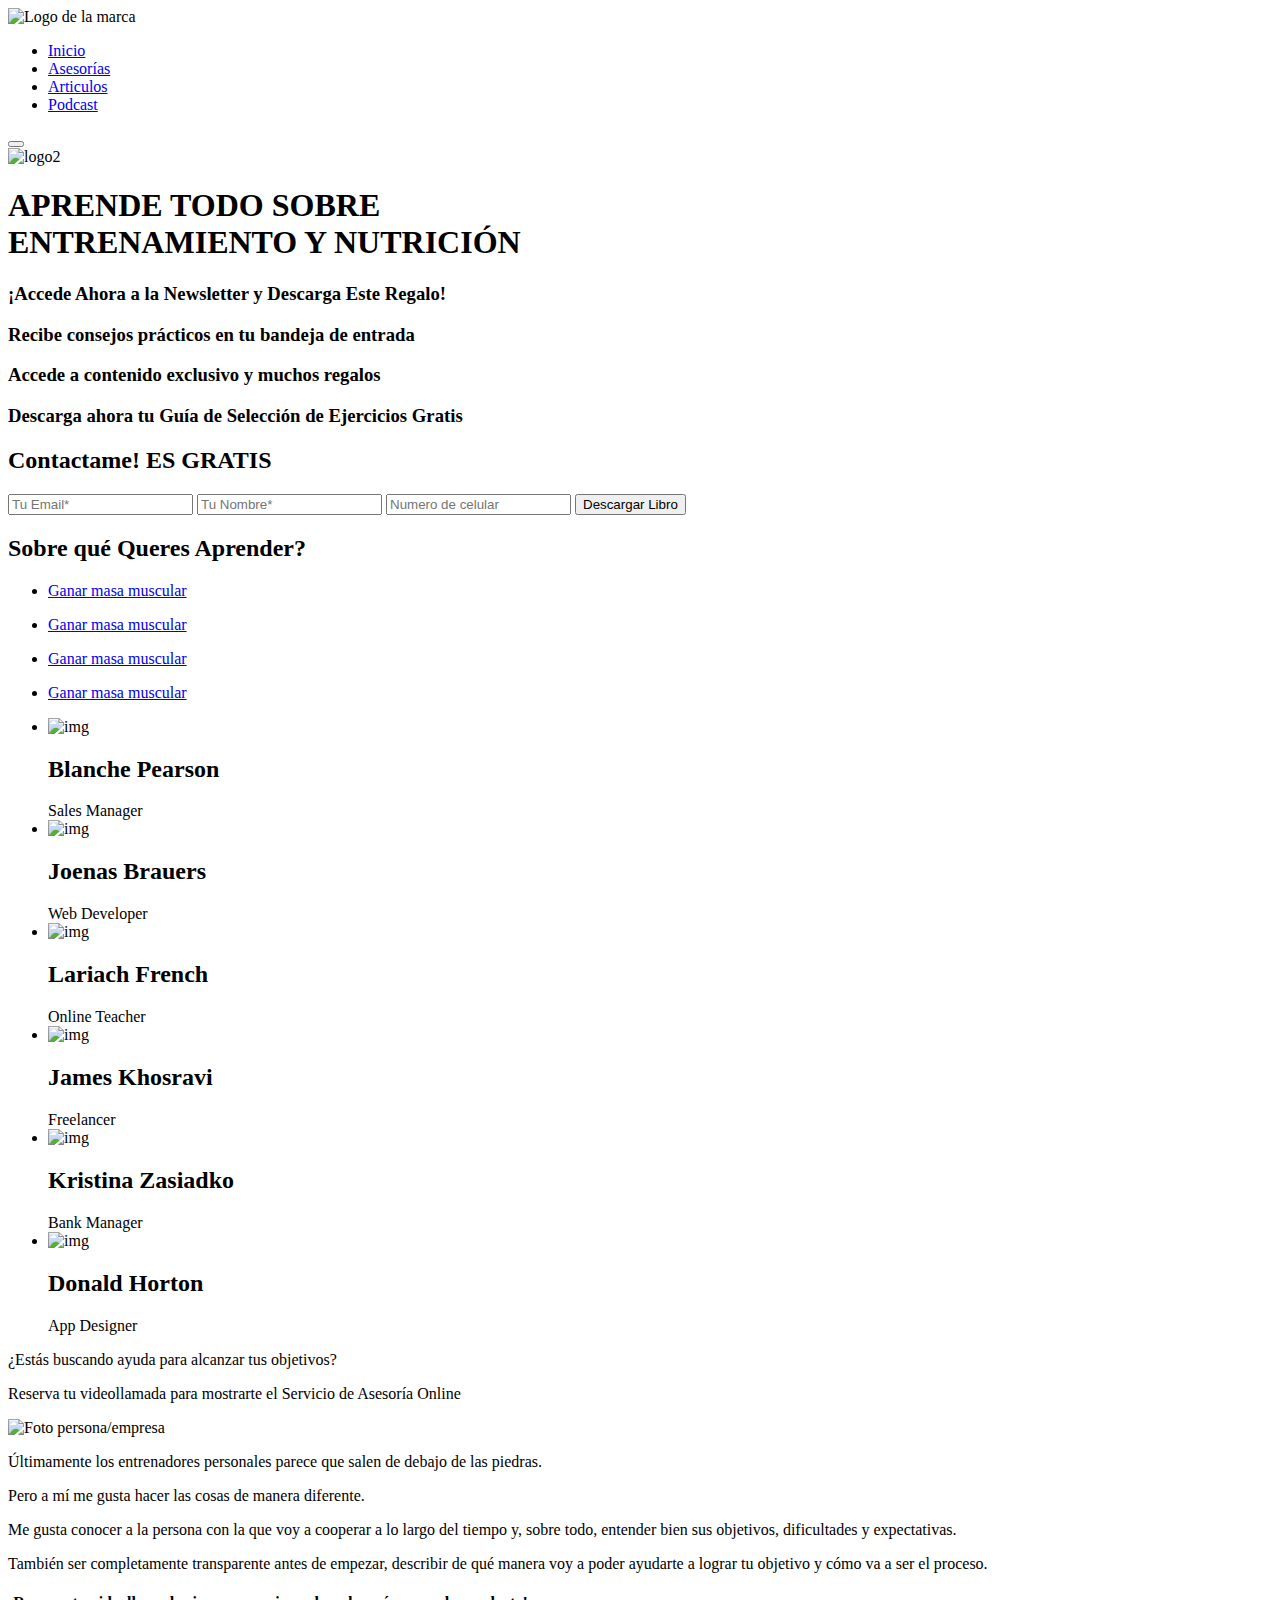
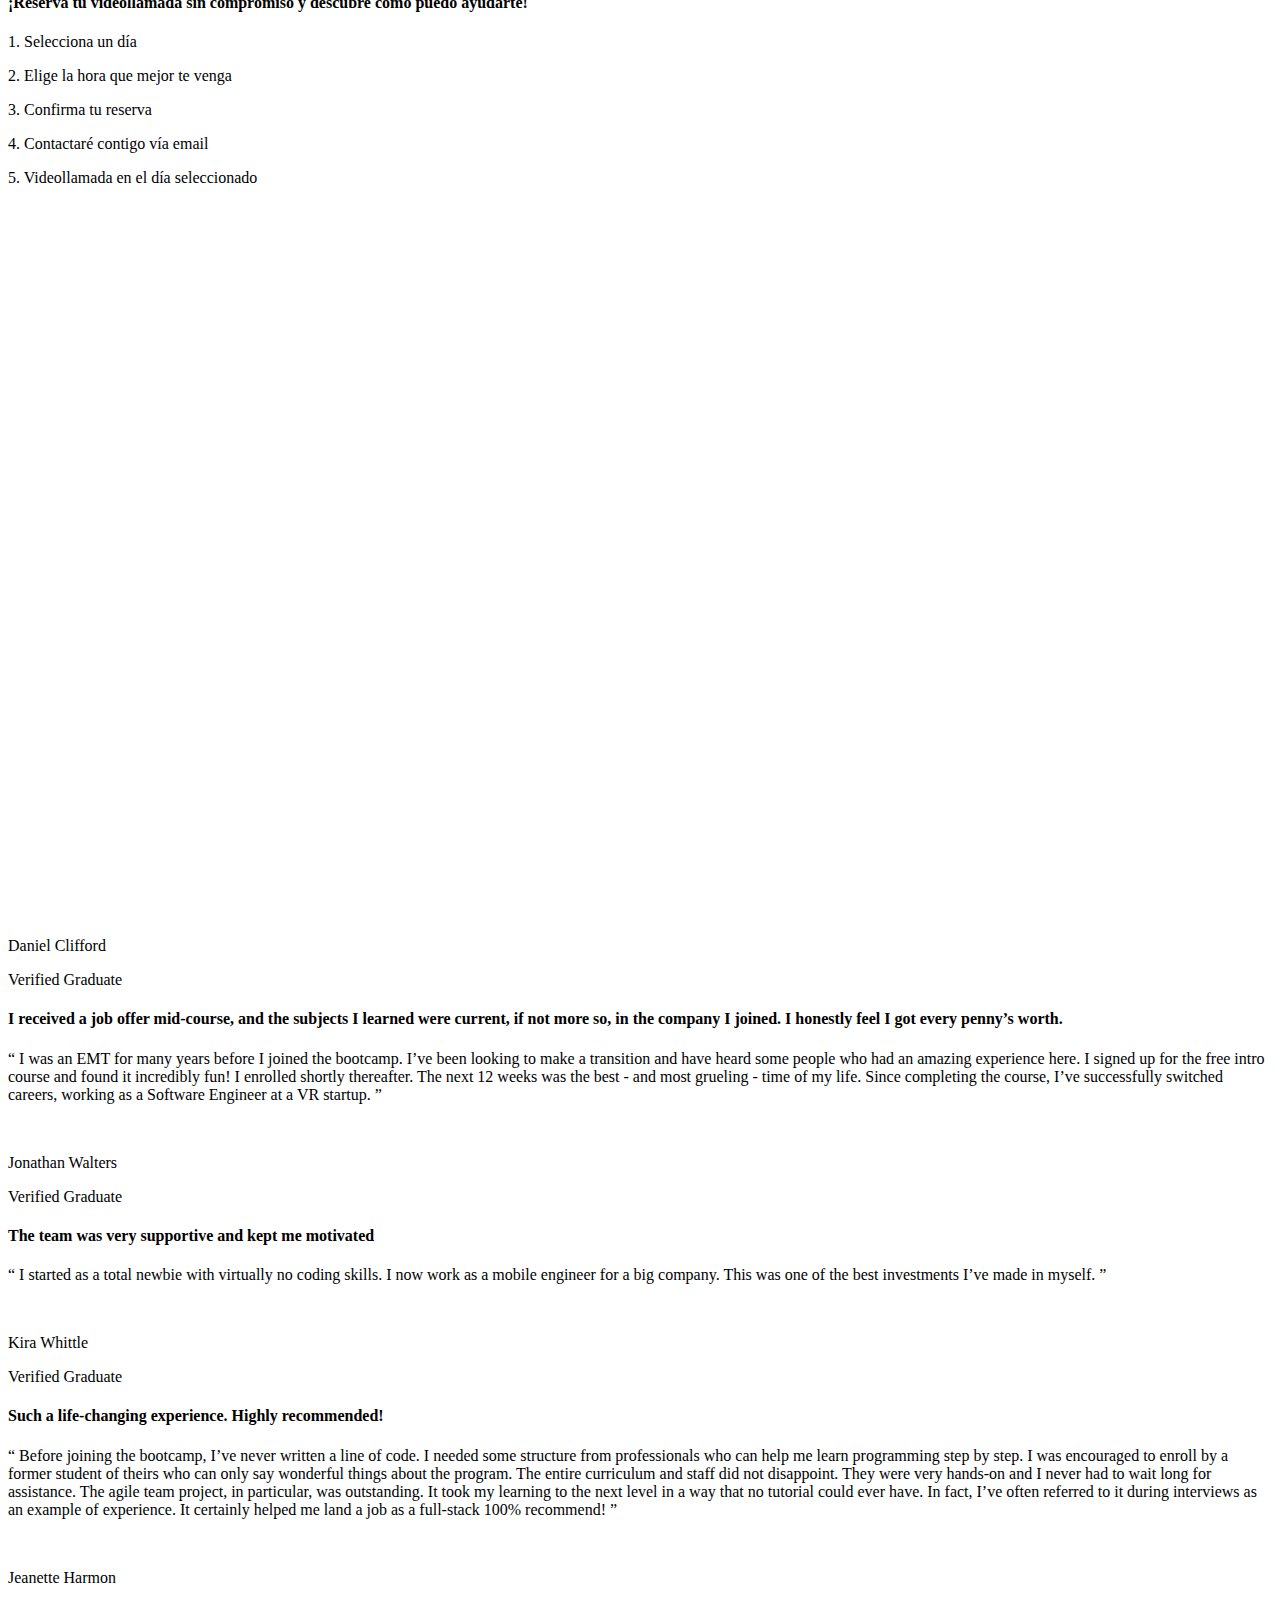
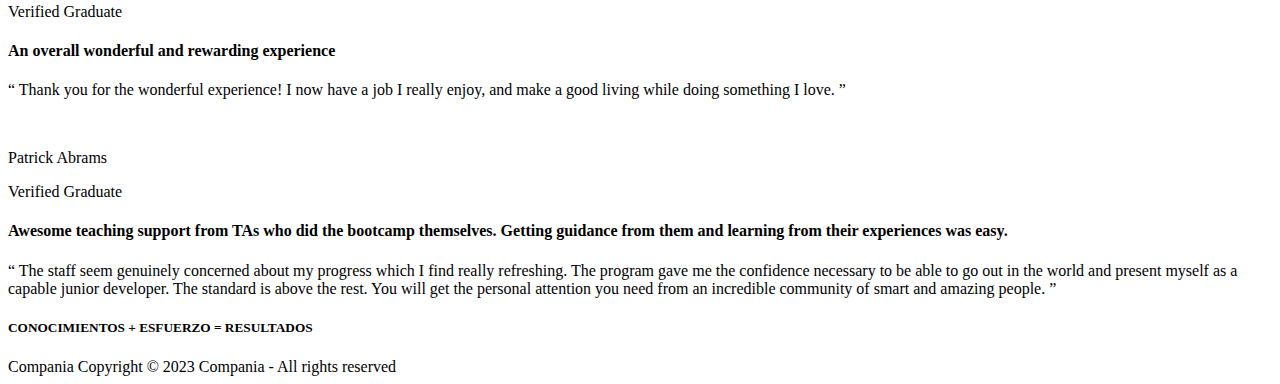
==== busines-site-sections-page/html/index.html @ a574fbfe "first coomit, gio proyect" ====
<!DOCTYPE html>
<html lang="es">
<head>
  <meta charset="UTF-8">
  <meta name="viewport" content="width=device-width, initial-scale=1.0">
  <title>Asesoría Fitness Online | Álvaro Bueno Workout</title>

  <!-- ICON -->
  <link rel="icon" href="/styles/favicon.ico">

  <!-- Enlaces a hojas de estilo y scripts -->
  <script src="https://kit.fontawesome.com/fdbf4efde1.js" crossorigin="anonymous"></script> <!--Font Awesome--> 
  <link rel="stylesheet" href="/styles/style.css">

  <!-- Fonts -->
  <link rel="preconnect" href="https://fonts.googleapis.com">
  <link rel="preconnect" href="https://fonts.gstatic.com" crossorigin>
  <link href="https://fonts.googleapis.com/css2?family=Inter:wght@100;300;700&display=swap" rel="stylesheet">


</head>
<body>
  <!-- Header -->
  <header>

    <div id="menu-control-bar-container">
        <div class="logo">
          <img src="/imgs/logo-proyect.jpg" alt="Logo de la marca">
      </div>
      <nav class="links-container">
        <ul class="nav-links">
              <li><a href="#">Inicio</a></li>
              <li><a href="#">Asesorías</a></li>
              <li><a href="#">Articulos</a></li>
              <li><a href="#">Podcast</a></li>
        </ul>            
      </nav>
      <a class="btn" href="#"><button><i class="fa-solid fa-play"></i></button></a>
    </div>

  <!-- Slogan and intro -->

    <section id="hero">
      <img class="header-big-logo" src="/imgs/logo-proyect.jpg" alt="logo2">
      <h1 class="slogan-title">APRENDE TODO SOBRE <br> ENTRENAMIENTO Y NUTRICIÓN</h1>
      <h3 class="slogan-subtitle">¡Accede Ahora a la Newsletter y Descarga Este Regalo!</h3>
    </section>

    <section id="about-business-container">

      <div class="about-div">
      <i class="fa-solid fa-envelope-open-text fa-3x"></i>
      <h3 class="about-text">Recibe consejos prácticos en tu bandeja de entrada</h3>
      </div>

      <div class="about-div">
        <i class="fa-solid fa-lock fa-3x"></i>
        <h3 class="about-text">Accede a contenido exclusivo y muchos regalos</h3>
        </div>

        <div class="about-div">
          <i class="fa-solid fa-gears fa-3x"></i>
          <h3 class="about-text">Descarga ahora tu Guía de Selección de Ejercicios Gratis</h3>
          </div>
      </section>
  </header>

  <main>

    <!-- Download form E-book -->

    <div class="container">
      <div class="contact-box">
        <div class="right">
          <h2>Contactame! ES GRATIS</h2>
          <input type="email" class="field" placeholder="Tu Email*" required>
          <input type="text" class="field" placeholder="Tu Nombre*" required>
          <input type="text" class="field" placeholder="Numero de celular">
          <button class="download-ebook-btn">Descargar Libro</button>
        </div>
        <div class="left"></div>
      </div>
    </div>

<!--  FEATURED  -->

    <div class="featured">
			<h2>Sobre qué Queres Aprender?</h2>
			<ul class="clearfix">
				<li>
          <a href="#" rel="noopener noreferrer">
            <div class="frame1">
              <div class="box">
                <i class="fa-solid fa-dumbbell fa-4x"></i>
              </div>
            </div>
            <p>Ganar masa muscular</p> 
          </a>
				</li>
				<li>
          <a href="#" rel="noopener noreferrer">
            <div class="frame1">
              <div class="box">
                <i class="fa-solid fa-weight-scale fa-4x"></i>
              </div>
            </div>
            <p>Ganar masa muscular</p>
          </a>
				</li>
				<li>
          <a href="#" rel="noopener noreferrer">
            <div class="frame1">
              <div class="box">
                <i class="fa-solid fa-bolt fa-4x"></i>
              </div>
            </div>
            <p>Ganar masa muscular</p>
          </a>
				</li>
				<li>
          <a href="#" rel="noopener noreferrer">
            <div class="frame1">
              <div class="box">
                <i class="fa-solid fa-utensils fa-4x"></i>
              </div>
            </div>
            <p>Ganar masa muscular</p>
          </a>
				</li>
			</ul>
		</div>

<!-- CARD SLIDER -->
  <section id="slider-container">
    <div class="wrapper">
      <i id="left" class="fa-solid fa-angle-left"></i>
      <ul class="carousel">
        <li class="card">
          <div class="img"><img src="/imgs/realeses/realese1.jpeg" alt="img" draggable="false"></div>
          <h2>Blanche Pearson</h2>
          <span>Sales Manager</span>
        </li>
        <li class="card">
          <div class="img"><img src="/imgs/realeses/realese2.jpeg" alt="img" draggable="false"></div>
          <h2>Joenas Brauers</h2>
          <span>Web Developer</span>
        </li>
        <li class="card">
          <div class="img"><img src="/imgs/realeses/realese3.jpeg" alt="img" draggable="false"></div>
          <h2>Lariach French</h2>
          <span>Online Teacher</span>
        </li>
        <li class="card">
          <div class="img"><img src="/imgs/realeses/realese4.jpeg" alt="img" draggable="false"></div>
          <h2>James Khosravi</h2>
          <span>Freelancer</span>
        </li>
        <li class="card">
          <div class="img"><img src="/imgs/realeses/realese5.jpeg" alt="img" draggable="false"></div>
          <h2>Kristina Zasiadko</h2>
          <span>Bank Manager</span>
        </li>
        <li class="card">
          <div class="img"><img src="/imgs/realeses/realese6.jpeg" alt="img" draggable="false"></div>
          <h2>Donald Horton</h2>
          <span>App Designer</span>
        </li>
      </ul>
      <i id="right" class="fa-solid fa-angle-right"></i>
    </div>

  </section>

 <!-- Calendly Section -->

    <section id="calendly">

      <div class="promotion">
        <p class="title-section">¿Estás buscando ayuda para alcanzar tus objetivos?</p>
        <p class="subtitle-section"><i class="fa-solid fa-phone"></i>Reserva tu videollamada para mostrarte el Servicio de Asesoría Online</p>  

        <div class="about-service">

            <img class="busines-owner-picture" src="/imgs/business-manager-picture.jpg" alt="Foto persona/empresa">
            
            <div class="about-text-info">
              <p>Últimamente los entrenadores personales parece que salen de debajo de las piedras.</p>
              <p>Pero a mí me gusta <span>hacer las cosas de manera diferente.</span></p>
              <p><span>Me gusta conocer a la persona con la que voy a cooperar</span> a lo largo del tiempo y, sobre todo, entender bien sus objetivos, dificultades y expectativas.</p>
              <p>También <span>ser completamente transparente</span> antes de empezar, describir de qué manera voy a poder ayudarte a lograr tu objetivo y cómo va a ser el proceso.</p>
            </div>
            
        </div>

            <div class="slogan-service-container">
              <h4>¡Reserva tu videollamada <span>sin compromiso</span> y descubre cómo puedo ayudarte!</h4>
            </div>

        <div class="calendar-container">

          <div class="steps-calendar-contact">
            <div class="step">
              <i class="fa-solid fa-calendar-days fa-3x"></i>
              <p>1. Selecciona un día</p>
            </div>
            <div class="step">
              <i class="fa-solid fa-clock fa-3x"></i>
              <p>2. Elige la hora que mejor te venga</p>
            </div>
            <div class="step">
              <i class="fa-solid fa-check fa-3x"></i>
              <p>3. Confirma tu reserva</p>
            </div>
            <div class="step">
              <i class="fa-solid fa-inbox fa-3x"></i>
              <p>4. Contactaré contigo vía email</p>
            </div>
            <div class="step">
              <i class="fa-solid fa-headphones fa-3x"></i>
              <p>5. Videollamada en el día seleccionado</p>
            </div>
          </div>

          <div class="calendar">
            <!-- Calendly inline widget begin -->
          <div class="calendly-inline-widget" data-url="https://calendly.com/josekolomenski/30min" style="width: 100%; height: 700px;"></div>
          <!-- Calendly inline widget end -->
          </div>
      </div>

    </section>

<!-- Testimonials -->

<div class="outerdiv">
  <div class="innerdiv">
    <!-- div1 -->
    <div class="div1 eachdiv">
      <div class="userdetails">
        <div class="imgbox">
          <img src="https://raw.githubusercontent.com/RahulSahOfficial/testimonials_grid_section/5532c958b7d3c9b910a216b198fdd21c73112d84/images/image-daniel.jpg" alt="">
        </div>
        <div class="detbox">
          <p class="name">Daniel Clifford</p>
          <p class="designation">Verified Graduate</p>
        </div>
      </div>
      <div class="review">
        <h4>I received a job offer mid-course, and the subjects I learned were current, if not more so, in the company I joined. I honestly feel I got every penny’s worth.</h4>
      <p>“ I was an EMT for many years before I joined the bootcamp. I’ve been looking to make a transition and have heard some people who had an amazing experience here. I signed up for the free intro course and found it incredibly fun! I enrolled shortly thereafter. The next 12 weeks was the best - and most grueling - time of my life. Since completing the course, I’ve successfully switched careers, working as a Software Engineer at a VR startup. ”</p>
      </div>
    </div>
    <!-- div2 -->
    <div class="div2 eachdiv">
      <div class="userdetails">
        <div class="imgbox">
          <img src="https://raw.githubusercontent.com/RahulSahOfficial/testimonials_grid_section/5532c958b7d3c9b910a216b198fdd21c73112d84/images/image-jonathan.jpg" alt="">
        </div>
        <div class="detbox">
          <p class="name">Jonathan Walters</p>
          <p class="designation">Verified Graduate</p>
        </div>
      </div>
      <div class="review">
        <h4>The team was very supportive and kept me motivated</h4>
      <p>“ I started as a total newbie with virtually no coding skills. I now work as a mobile engineer for a big company. This was one of the best investments I’ve made in myself. ”</p>
      </div>
    </div>
    <!-- div3 -->
    <div class="div3 eachdiv">
      <div class="userdetails">
        <div class="imgbox">
          <img src="https://raw.githubusercontent.com/RahulSahOfficial/testimonials_grid_section/5532c958b7d3c9b910a216b198fdd21c73112d84/images/image-kira.jpg" alt="">
        </div>
        <div class="detbox">
          <p class="name dark">Kira Whittle</p>
          <p class="designation dark">Verified Graduate</p>
        </div>
      </div>
      <div class="review dark">
        <h4>Such a life-changing experience. Highly recommended!</h4>
        <p>“ Before joining the bootcamp, I’ve never written a line of code. I needed some structure from professionals who can help me learn programming step by step. I was encouraged to enroll by a former student of theirs who can only say wonderful things about the program. The entire curriculum and staff did not disappoint. They were very hands-on and I never had to wait long for assistance. The agile team project, in particular, was outstanding. It took my learning to the next level in a way that no tutorial could ever have. In fact, I’ve often referred to it during interviews as an example of experience. It certainly helped me land a job as a full-stack 100% recommend! ”</p>
      </div>
    </div>
    <!-- div4 -->
    <div class="div4 eachdiv">
      <div class="userdetails">
        <div class="imgbox">
          <img src="https://raw.githubusercontent.com/RahulSahOfficial/testimonials_grid_section/5532c958b7d3c9b910a216b198fdd21c73112d84/images/image-jeanette.jpg" alt="">
        </div>
        <div class="detbox">
          <p class="name dark">Jeanette Harmon</p>
          <p class="designation dark">Verified Graduate</p>
        </div>
      </div>
      <div class="review dark">
        <h4>An overall wonderful and rewarding experience</h4>
      <p>“ Thank you for the wonderful experience! I now have a job I really enjoy, and make a good living while doing something I love. ”</p>
      </div>
    </div>
    <!-- div5 -->
    <div class="div5 eachdiv">
      <div class="userdetails">
        <div class="imgbox">
          <img src="https://raw.githubusercontent.com/RahulSahOfficial/testimonials_grid_section/5532c958b7d3c9b910a216b198fdd21c73112d84/images/image-patrick.jpg" alt="">
        </div>
        <div class="detbox">
          <p class="name">Patrick Abrams</p>
          <p class="designation">Verified Graduate</p>
        </div>
      </div>
      <div class="review">
        <h4>Awesome teaching support from TAs who did the bootcamp themselves. Getting guidance from them and learning from their experiences was easy.</h4>
      <p>“ The staff seem genuinely concerned about my progress which I find really refreshing. The program gave me the confidence necessary to be able to go out in the world and present myself as a capable junior developer. The standard is above the rest. You will get the personal attention you need from an incredible community of smart and amazing people. ”</p>
      </div>
    </div>
  </div>
</div>

</main>

  <!-- Pie de página -->

<footer>
<div class="footer">
<div class="row">
<a href="#"><i class="fa fa-facebook"></i></a>
<a href="#"><i class="fa fa-instagram"></i></a>
<a href="#"><i class="fa fa-youtube"></i></a>
<a href="#"><i class="fa fa-twitter"></i></a>
</div>

<div class="row">
<h5>CONOCIMIENTOS + ESFUERZO = RESULTADOS</h5>
</div>

<div class="row">
Compania Copyright © 2023 Compania - All rights reserved
</div>
</div>
</footer>
  
</body>

  <!-- Scripts adicionales -->

  <script type="text/javascript" src="https://assets.calendly.com/assets/external/widget.js" async></script>

  <!-- Javascript -->
  <script src="/Js/app.js"></script>


</html>
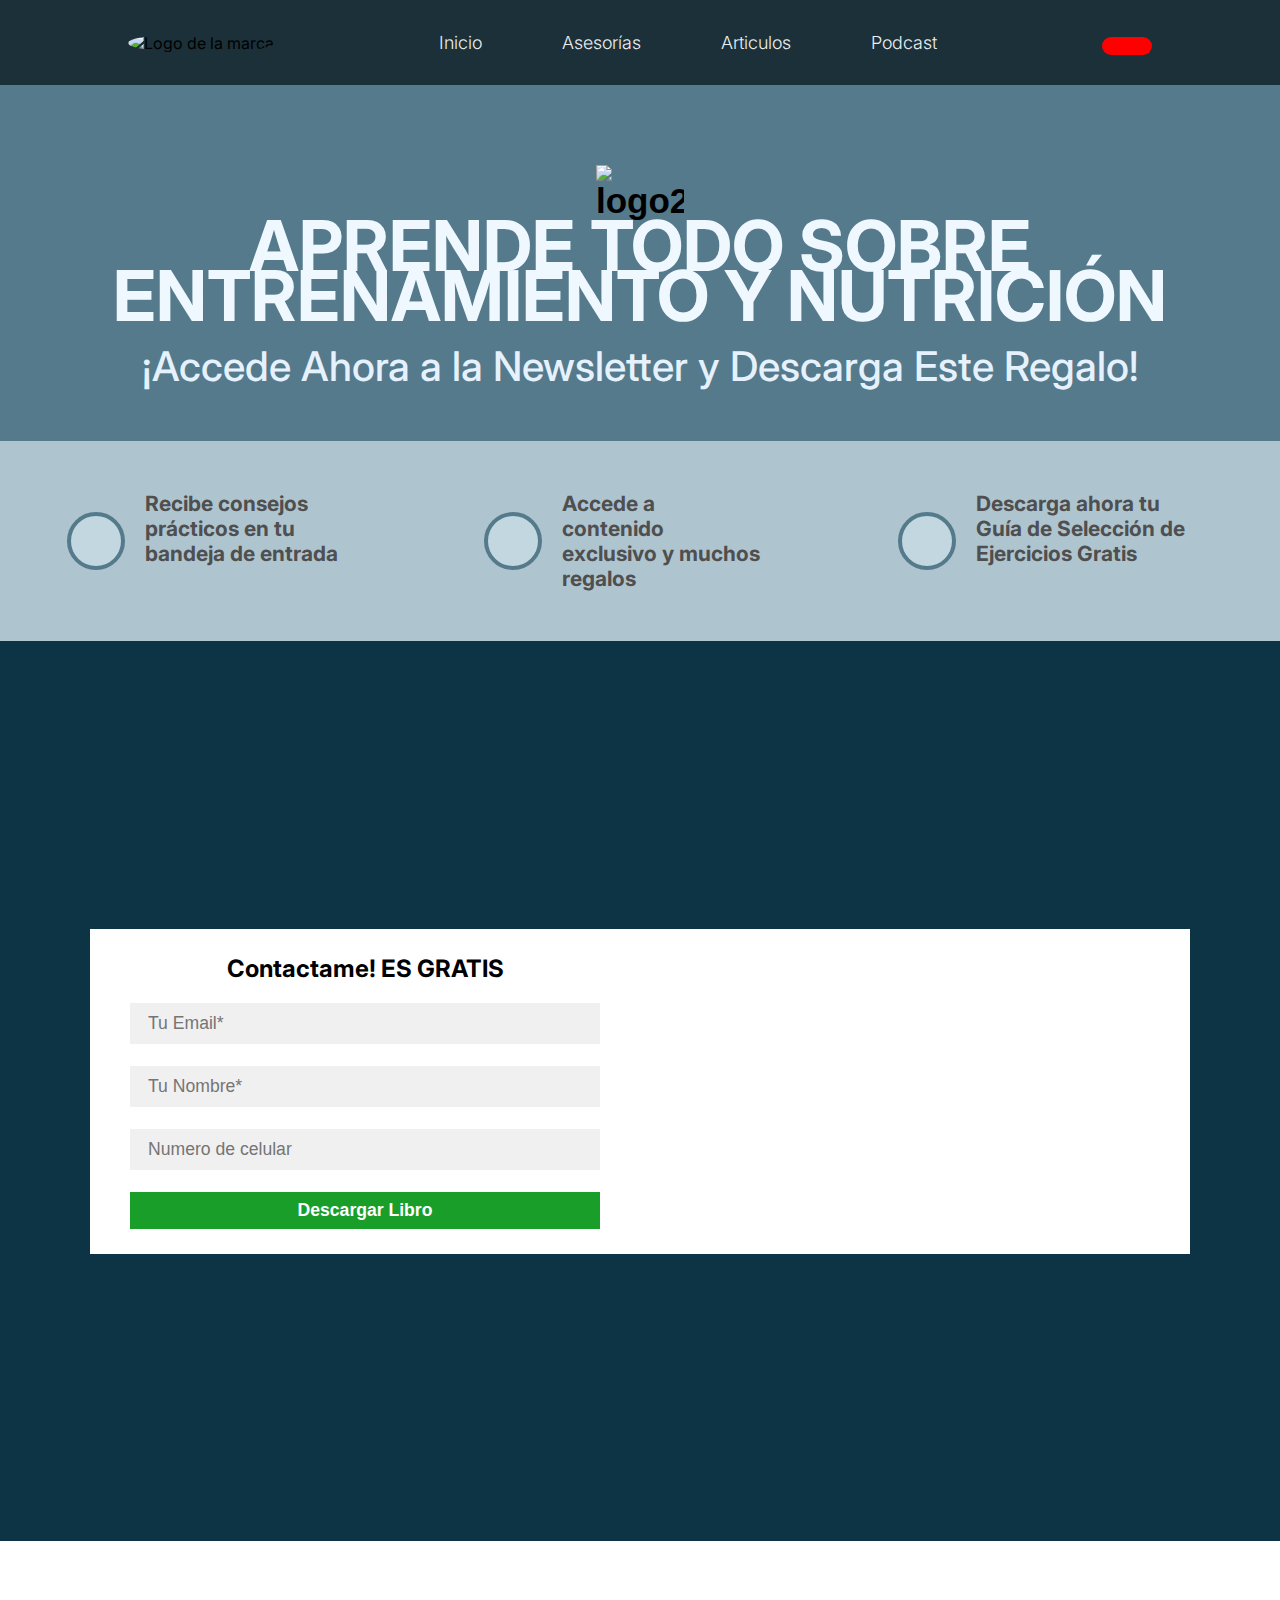
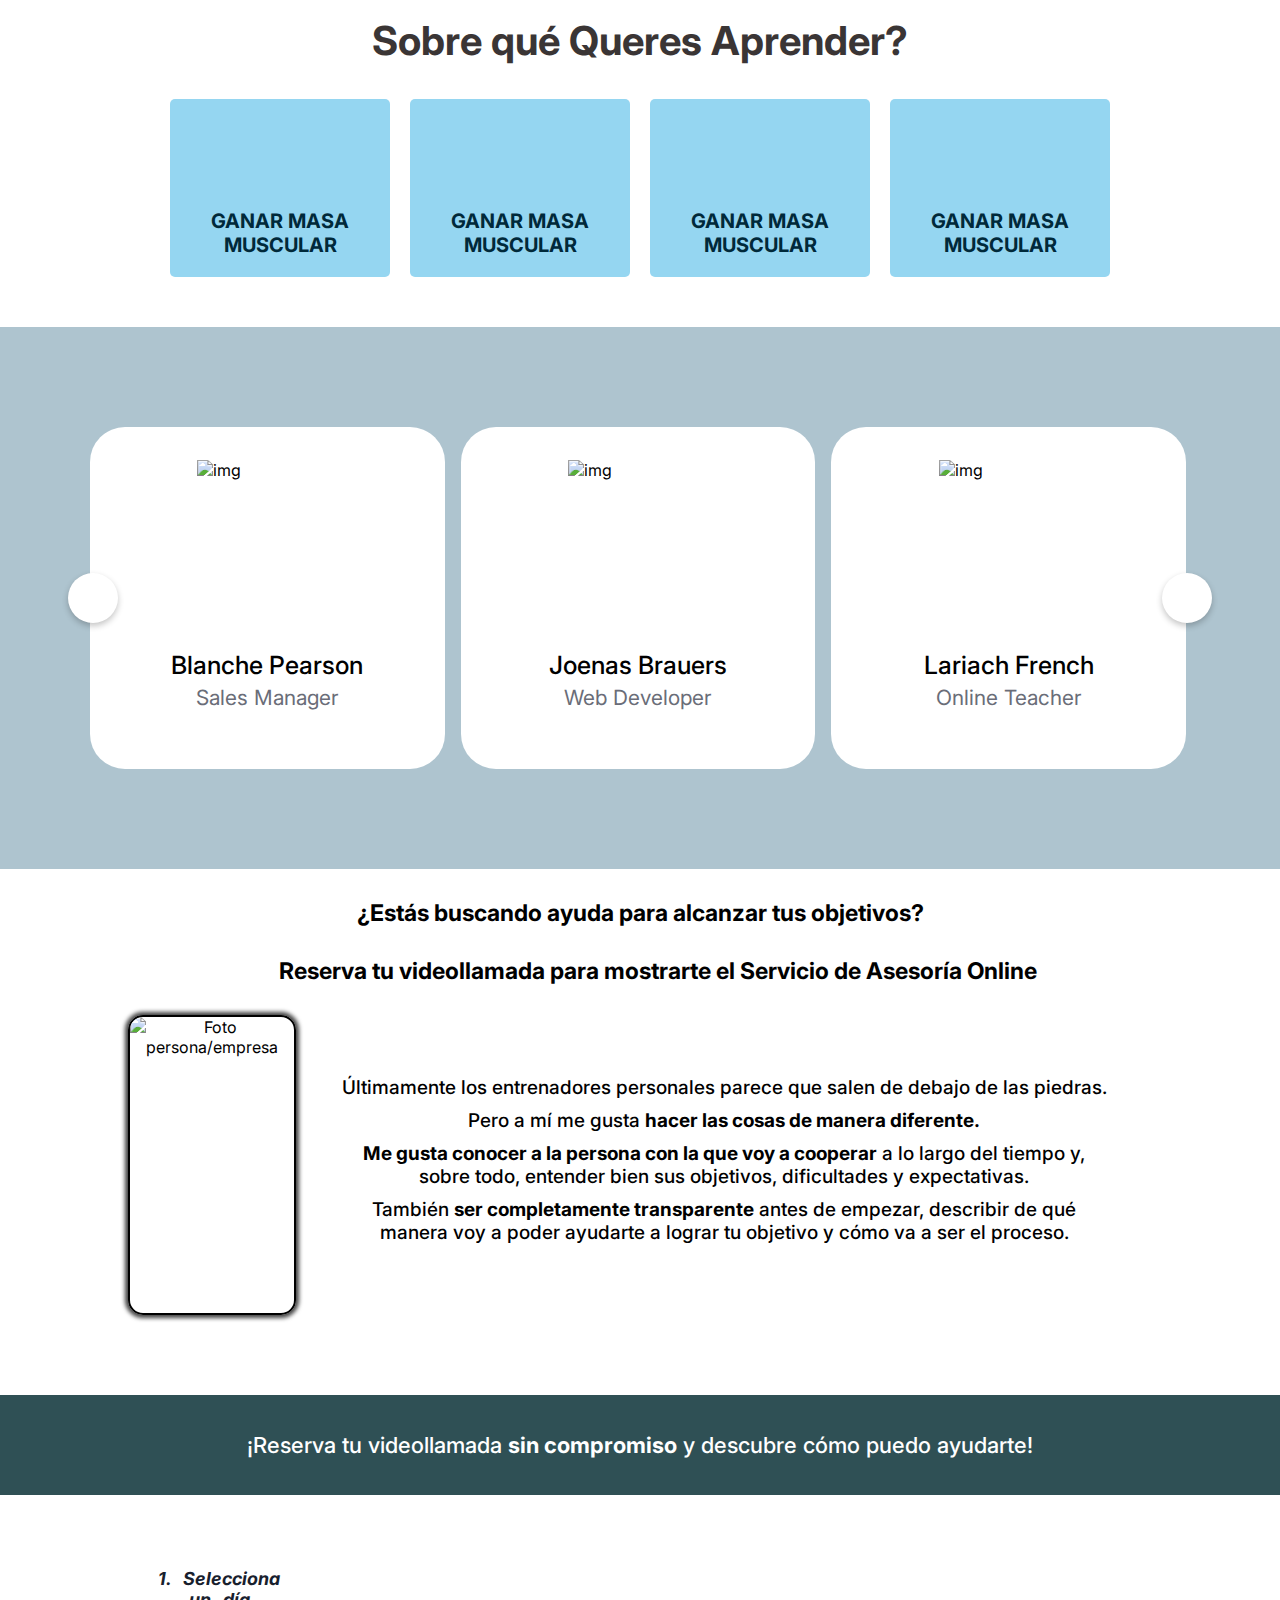
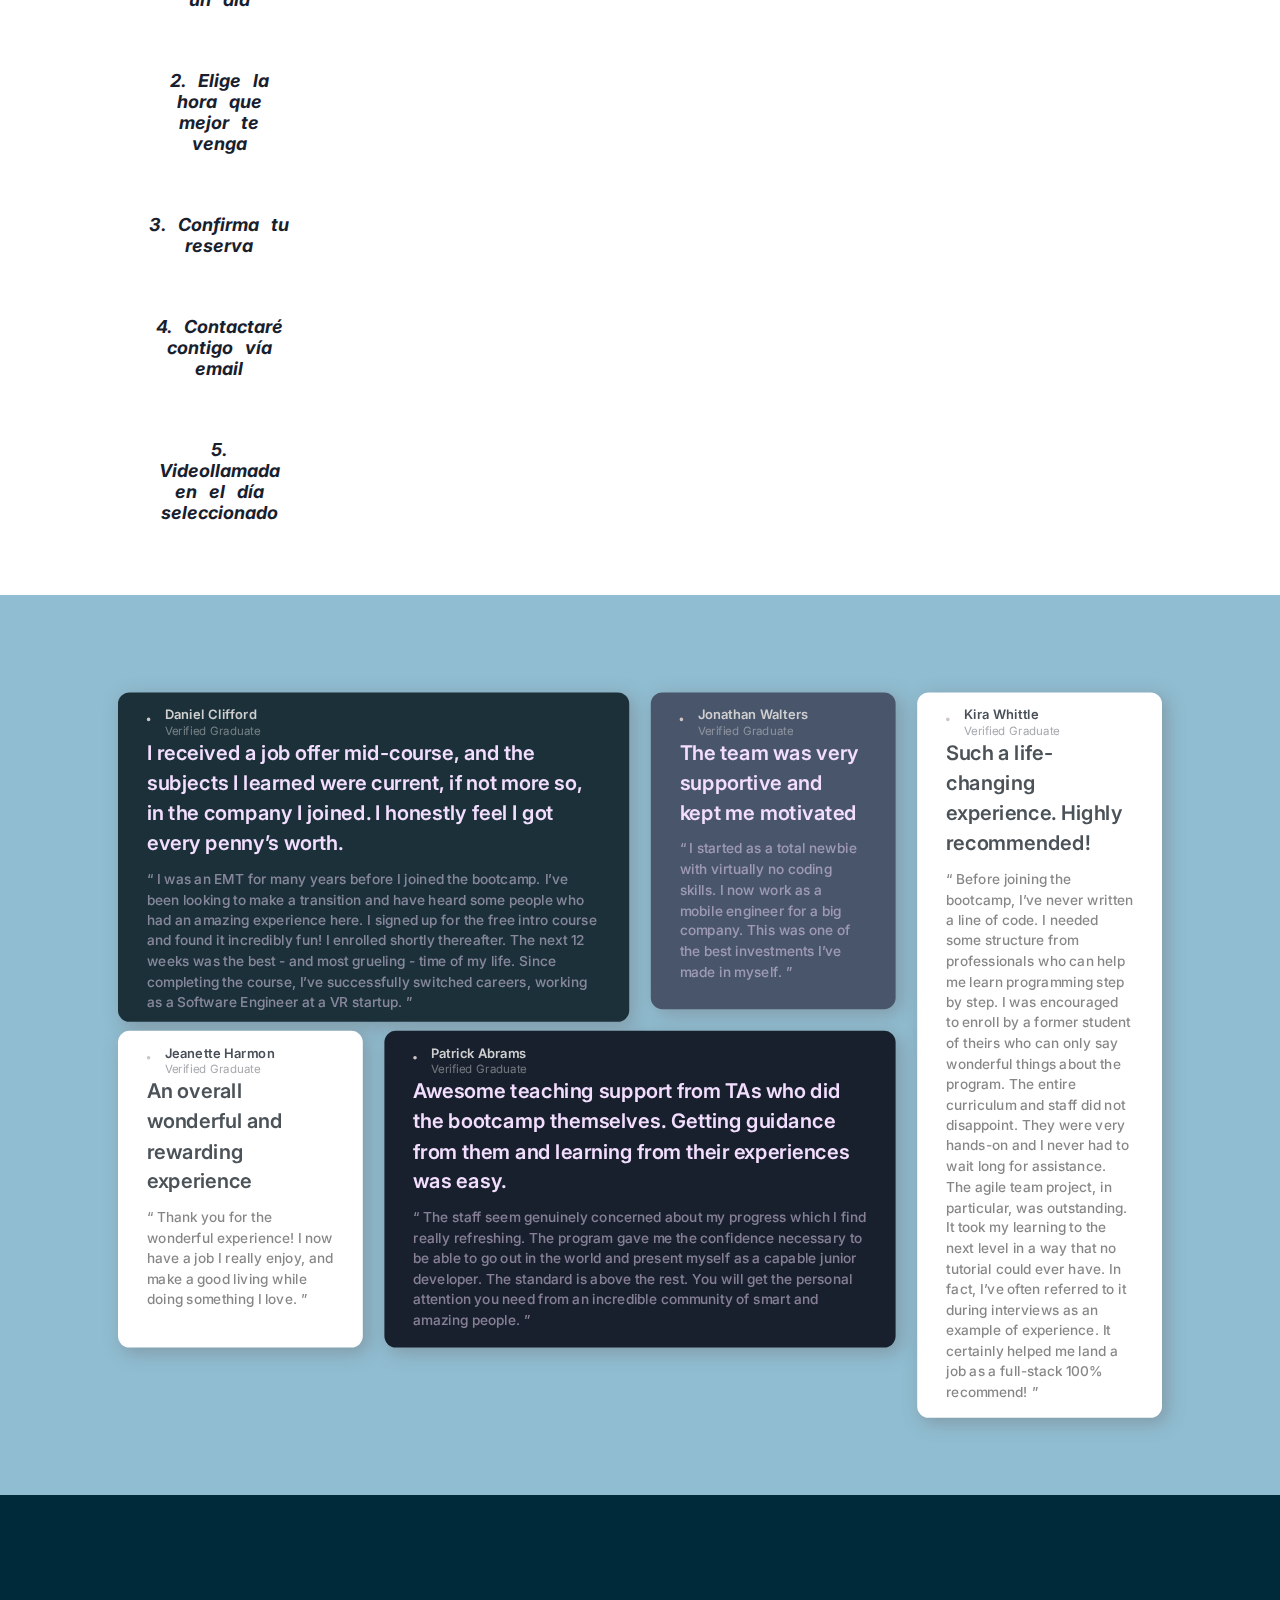
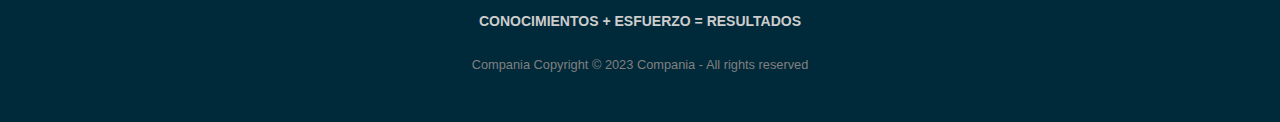
==== commit 6f88caa0: "Update index.html" ====
--- a/busines-site-sections-page/html/index.html
+++ b/busines-site-sections-page/html/index.html
@@ -6,11 +6,11 @@
   <title>Asesoría Fitness Online | Álvaro Bueno Workout</title>
 
   <!-- ICON -->
-  <link rel="icon" href="/styles/favicon.ico">
+  <link rel="icon" href="../styles/favicon.ico">
 
   <!-- Enlaces a hojas de estilo y scripts -->
   <script src="https://kit.fontawesome.com/fdbf4efde1.js" crossorigin="anonymous"></script> <!--Font Awesome--> 
-  <link rel="stylesheet" href="/styles/style.css">
+  <link rel="stylesheet" href="../styles/style.css">
 
   <!-- Fonts -->
   <link rel="preconnect" href="https://fonts.googleapis.com">
--- a/busines-site-sections-page/styles/style.css
+++ b/busines-site-sections-page/styles/style.css
@@ -0,0 +1,927 @@
+/* font-family: 'Inter', sans-serif; */
+
+
+/* GENERAL STYLING */
+
+* {
+    box-sizing: border-box;
+    margin: 0;
+    padding: 0;
+}
+
+body {
+    margin: 0;
+    padding: 0;
+}
+
+a{
+    text-decoration: none;
+    cursor: pointer;
+}
+
+
+li {
+    text-decoration: none;
+    list-style: none;
+    float: left;
+}
+
+ul {
+    list-style-type: none;
+    overflow: hidden;
+    padding: 0;
+    margin: 0;
+}
+/* Header section */
+
+
+
+/* Control Bar Section */
+
+#menu-control-bar-container{
+    background-color: #1b3039;
+    display: flex;
+    justify-content: space-between;
+    align-items: center;
+    height: 85px;
+    padding: 5px 10%;
+}
+
+#menu-control-bar-container .logo{
+    cursor: pointer;
+}
+
+#menu-control-bar-container .logo img{
+    height: 60px;
+    width: auto;
+    border-radius: 50%;
+    transition: all 0.3s;
+}
+
+#menu-control-bar-container .logo img:hover{
+    transform: scale(1.2);
+}
+
+
+/* Make a bigger clickeable area  */
+.nav-links li a {
+    padding: 20px;
+    display: block;
+    width: 100%;
+    font-family: 'Inter', sans-serif;
+    font-weight: 300;
+    font-size: large;
+}
+
+
+#menu-control-bar-container .nav-links{
+    list-style: none;
+}
+
+#menu-control-bar-container .nav-links li{
+    display: inline-block;
+    padding: 0 20px;    
+}
+
+#menu-control-bar-container .nav-links a{
+    font-size: 700;
+    height: 100%;
+    color: #eceff1;
+    text-decoration: none;    
+}
+
+#menu-control-bar-container .nav-links li a:hover{
+   color: #e34747;
+}
+
+#menu-control-bar-container .btn button{
+    font-weight: 700;
+    color: #1b3039;
+    padding: 9px 25px;
+    background: #ff0000;
+    border: none;
+    border-radius: 50px;
+    cursor: pointer;
+    transition: all 0.3s ease 0s;
+}
+
+#menu-control-bar-container .btn button:hover{
+    color: #ffffff;
+    transform: scale(1.1);
+}
+
+
+/* INFO Header SECTION */
+
+#hero {
+  font-size: 35px;
+  font-family: Arial, Helvetica, sans-serif;
+  font-weight: bold;
+  width: 100%;
+  text-align: center;
+  background-color: #547a8c;
+  padding-bottom: 50px;
+}
+
+.header-big-logo {
+    margin-top: 5rem;
+    max-width: 5.5rem;
+}
+
+.slogan-title {
+    font-family: 'Inter', sans-serif;
+    font-weight: 700;
+    color: aliceblue;
+    line-height: 50px;
+    margin-bottom: 20px;
+}
+
+.slogan-subtitle {
+    font-family: 'Inter', sans-serif;
+    font-weight: 500;
+    color: rgb(229, 241, 252);
+}
+
+/* Three titles in row */
+
+#about-business-container {
+    display: flex;
+    flex-direction: row;
+    justify-content: space-around;
+    padding: 50px 0;
+    background-color: #aec4cf;
+}
+
+.about-div{
+    display: flex;
+    flex-direction: row;
+    justify-content: center;
+    align-items: center;
+}
+
+.about-div i {
+    border: solid 4px #547a8c;
+    background-color: #e4f4fc66;
+    color: #0d3445;
+    border-radius: 50%;
+    padding: 25px;
+}
+
+.about-text {
+    color: #4f4f4f;
+    margin-left: 20px;
+    font-size: 21px;
+    width: 50%;
+    height: 100%;
+    font-family: 'Inter', sans-serif;
+    font-weight: 700;
+} 
+
+/* Download Form to E-book */
+
+
+.container{
+	position: relative;
+	width: 100%;
+	height: 100vh;
+	display: flex;
+	justify-content: center;
+	align-items: center;
+    padding: 50px 0;
+    background-color: #0d3445;
+}
+
+.container:after{
+	content: '';
+	position: absolute;
+	width: 100%;
+	height: 100%;
+	left: 0;
+	top: 0;
+	background-size: cover;
+	filter: blur(50px);
+	z-index: -1;
+}
+.contact-box{
+	display: grid;
+	grid-template-columns: repeat(2, 1fr);
+	justify-content: center;
+	align-items: center;
+	text-align: center;
+	background-color: #fff;
+}
+
+.left{
+	background: url("/imgs/ebook-img.jpeg") no-repeat center;
+	background-size: contain;
+	height: 90%;
+}
+
+.right{
+    max-width: 550px;
+	padding: 25px 40px;
+}
+
+.right h2{
+	position: relative;
+	padding: 0 0 10px;
+	margin-bottom: 10px;
+}
+
+
+.field{
+	width: 100%;
+	border: 2px solid rgba(0, 0, 0, 0);
+	outline: none;
+	background-color: rgba(230, 230, 230, 0.6);
+	padding: 0.5rem 1rem;
+	font-size: 1.1rem;
+	margin-bottom: 22px;
+	transition: .3s;
+}
+
+.field:hover{
+	background-color: rgba(0, 0, 0, 0.1);
+}
+
+textarea{
+	min-height: 150px;
+}
+
+.download-ebook-btn{
+	width: 100%;
+	padding: 0.5rem 1rem;
+    font-weight: 700;
+	background-color: #199e29;
+	color: #ffffff;
+	font-size: 1.1rem;
+	border: none;
+	outline: none;
+	cursor: pointer;
+	transition: .3s;
+}
+
+.download-ebook-btn:hover{
+    background-color: #0ed225;
+    color: rgb(255, 255, 255);
+}
+
+.field:focus{
+    border: 2px solid rgba(30,85,250,0.47);
+    background-color: #fff;
+}
+
+@media screen and (max-width: 880px){
+	.contact-box{
+		grid-template-columns: 1fr;
+	}
+	.left{
+		height: 200px;
+	}
+}
+
+/* FEATURED */
+
+#slider-container{
+    padding: 100px 0;
+}
+
+.featured {
+	padding: 50px 0;
+}
+
+.featured > h2 {
+	color: #3a3535;
+	width: 940px;
+    text-align: center;
+	margin: 15px auto 24px;
+	padding: 10px 0;
+    font-family: 'Inter', sans-serif;
+    font-size: 40px;
+    font-weight: 700;
+}
+
+.featured ul {
+	list-style: none;
+	padding: 0;
+}
+
+.featured li {
+	float: left;
+	width: 220px;
+	margin: 0 10px;
+    background-color: #95d6f1;
+    border-radius: 5px;
+}
+
+.featured li p {
+    text-align: center;
+    font-size: 20px;
+    font-family: 'Inter', sans-serif;
+    text-transform: uppercase;
+    font-weight: bold;
+    margin: 20px 15px;
+    color: #00293a;
+}
+
+.box i {
+    color: #00293a;
+}
+
+.clearfix {
+	width: 960px;
+	margin: 0 auto;
+}
+.clearfix:after {
+	clear:both;
+	content:"";
+	display:block;
+	line-height:0;
+	height:1%;
+	visibility:hidden;
+}
+
+
+.frame1 {
+	height: 90px;
+	width: 203px;
+	margin: 0 auto 6px;
+	padding: 8px 7px 0;
+	text-align: center;
+}
+
+
+/* Realeses section */
+
+#slider-container {
+    display: flex;
+    align-items: center;
+    justify-content: center;
+    background-color: #aec4cf;
+}
+
+.slide-container{
+    max-width: 1120px;
+    width: 100%;
+    background-color: yellowgreen;
+    padding: 40px 0;
+}
+.card-image{
+    position: relative;
+    height: 150px;
+    width: 150px;
+    background-color: #0d3445;
+    padding: 3px;
+}
+
+.card-image .card-img {
+    height: 100%;
+    width: 100%;
+    object-fit: cover;
+}
+
+.card {
+    border-radius: 35px;
+    background-color: #FFF;
+}
+
+.slide-content {
+    margin: 0 40px;
+}
+
+.image-content,
+.card-content{
+    display: flex;
+    flex-direction: column;
+    align-items: center;
+    padding: 10px 14px;
+}
+
+.image-content {
+    position: relative;
+    row-gap: 5px;
+    padding: 25px 0;
+}
+
+.overlay {
+    position: relative;
+    height: 100%;
+    left: 0;
+    top: 0;
+    height: 100%;
+    width: 100%;
+    background-color: #e34747;
+    border-radius: 25px 25px 0 25px;
+}
+
+.overlay::before,
+.overlay::after{
+    content: '';
+    position: absolute;
+    right: 0;
+    bottom: -40px;
+    height: 40px;
+    width: 40px;
+    background-color: rebeccapurple;
+}
+
+.overlay::after{
+    border-radius: 0 25px 0 0;
+    background-color: #FFF;
+}
+
+.name {
+    font-size: 18px;
+    font-weight: 500;
+    color: #0d3445;
+}
+
+.description {
+    font-size: 14px;
+    color: #0ed225;
+    text-align: center;
+}
+
+.card-content .btn {
+    border: none;
+    font-size: 16px;
+    color: #fff;
+    padding: 8px 16px;
+    background-color: #0ed225;
+    border-radius: 6px;
+    margin: 14px;
+    transition: all 0.3s ease;
+}
+
+.card-content .btn:hover {
+    background: #aec4cf;
+} 
+
+  .wrapper {
+    max-width: 1100px;
+    width: 100%;
+    position: relative;
+  }
+  .wrapper i {
+    top: 50%;
+    height: 50px;
+    width: 50px;
+    cursor: pointer;
+    font-size: 1.25rem;
+    position: absolute;
+    text-align: center;
+    line-height: 50px;
+    background: #fff;
+    border-radius: 50%;
+    box-shadow: 0 3px 6px rgba(0,0,0,0.23);
+    transform: translateY(-50%);
+    transition: transform 0.1s linear;
+  }
+  .wrapper i:active{
+    transform: translateY(-50%) scale(0.85);
+  }
+  .wrapper i:first-child{
+    left: -22px;
+  }
+  .wrapper i:last-child{
+    right: -22px;
+  }
+  .wrapper i:hover {
+    box-shadow: rgba(6, 24, 44, 0.4) 0px 0px 0px 2px, rgba(6, 24, 44, 0.65) 0px 4px 6px -1px, rgba(255, 255, 255, 0.08) 0px 1px 0px inset;
+  }
+  .wrapper .carousel{
+    display: grid;
+    grid-auto-flow: column;
+    grid-auto-columns: calc((100% / 3) - 12px);
+    overflow-x: auto;
+    scroll-snap-type: x mandatory;
+    gap: 16px;
+    border-radius: 8px;
+    scroll-behavior: smooth;
+    scrollbar-width: none;
+  }
+  .carousel::-webkit-scrollbar {
+    display: none;
+  }
+  .carousel.no-transition {
+    scroll-behavior: auto;
+  }
+  .carousel.dragging {
+    scroll-snap-type: none;
+    scroll-behavior: auto;
+  }
+  .carousel.dragging .card {
+    cursor: grab;
+    user-select: none;
+  }
+  .carousel :where(.card, .img) {
+    display: flex;
+    justify-content: center;
+    align-items: center;
+  }
+  .carousel .card {
+    scroll-snap-align: start;
+    height: 342px;
+    list-style: none;
+    background: #fff;
+    cursor: pointer;
+    padding-bottom: 15px;
+    flex-direction: column;
+  }
+  .carousel .card .img {
+    height: 148px;
+    width: 148px;
+    border-radius: 50%;
+  }
+  .card .img img {
+    width: 180px;
+    height: 180px;  
+    object-fit: cover;
+    border: 4px solid #fff;
+  }
+  .carousel .card h2 {
+    font-weight: 500;
+    font-size: 1.56rem;
+    margin: 30px 0 5px;
+  }
+  .carousel .card span {
+    color: #6A6D78;
+    font-size: 1.31rem;
+  }
+  @media screen and (max-width: 900px) {
+    .wrapper .carousel {
+      grid-auto-columns: calc((100% / 2) - 9px);
+    }
+  }
+  @media screen and (max-width: 600px) {
+    .wrapper .carousel {
+      grid-auto-columns: 100%;
+    }
+  }
+
+  /* Testimonials */
+
+body{
+	margin: 0;
+	padding: 0;
+	box-sizing: border-box;
+	font-family: 'Inter', sans-serif;
+}
+a:link,a:active,a:visited,a:hover{
+	color:#00293a;
+}
+
+.outerdiv
+{
+	width: 100%;
+    min-height: 100vh;
+    height: fit-content;
+    background: #90bdd2;
+    display: flex;
+    align-items: center;
+    justify-content: center;
+}
+.innerdiv
+{
+	transform: scale(0.9);
+	margin-bottom: 50px;
+	display: grid;
+	grid-gap: 1.5rem;
+	grid-template-rows: repeat(2,22rem);
+	grid-template-columns: repeat(4,17rem);
+}
+.eachdiv
+{
+	padding: 1rem 2rem;
+    border-radius: 0.8rem;
+    box-shadow: 5px 5px 20px #6d6b6b6b;
+    color: white;
+}
+.div1
+{
+    padding-bottom: 10px;
+    height: fit-content;
+	background: #1b3039;
+    grid-column: 1/3;
+    grid-row: 1/2;
+    background-repeat: no-repeat;
+    background-position-x: 25rem;
+}
+.div2
+{
+	background:#49556B;
+    grid-column: 3/4;
+    grid-row: 1/2;
+}
+.div3
+{
+	background: white;
+    grid-column: 4/5;
+    grid-row: 1/3;
+    color: black;
+    height: fit-content;
+}
+.div4
+{
+	background: white;
+	grid-column: 1/2;
+    grid-row: 2/3;
+    color: black;
+}
+.div5
+{
+	background: #18202D;
+	grid-column: 2/4;
+    grid-row: 2/3;
+}
+.userdetails
+{
+	display: flex;
+}
+.imgbox
+{
+	margin-right: 1rem;
+}
+.imgbox img
+{
+	border-radius: 50%;
+	width: 2rem;
+	border: 2px solid #cec5c5;
+}
+.detbox
+{
+	display: flex;
+    flex-direction: column;
+    justify-content: center;
+}
+.detbox p
+{
+	margin: 0;
+}
+.detbox .name
+{
+	color: hsl(0, 0%, 81%);
+    font-size: 0.9rem;
+    margin-bottom: 0.1rem;
+    font-weight: 600;
+}
+.detbox .name.dark
+{
+	color: #49505A;
+}
+.detbox .designation
+{
+	color: hsl(0, 0%, 81%);
+    opacity: 50%;
+    font-size: 0.8rem;
+}
+.detbox .designation.dark
+{
+	color: #49505A;
+}
+.review h4
+{
+	font-size: 1.4rem;
+	color: #F3DEFF;
+    font-weight: 600;
+    line-height: 1.5;
+    margin-bottom: 0.8rem;
+}
+.review.dark h4{
+	color:#4B5258;
+}
+.review p
+{
+	font-size: 0.95rem;
+    color: #F3DEFF;
+    font-weight: 500;
+    opacity: 50%;
+    line-height: 1.5;
+}
+.review.dark p{
+	color: #0e0e0e;
+}
+.attribution
+{
+	font-size: 1rem;
+    line-height: 1.5;
+    position: fixed;
+    bottom: 1rem;
+    right: 1rem;
+    text-align: right;
+}
+.attribution a
+{
+	text-decoration: none;
+}
+
+@media only screen and (max-width: 1000px)
+{
+	.innerdiv
+	{
+		transform: scale(0.7);
+	}
+}
+@media only screen and (max-width: 800px)
+{
+	.innerdiv
+	{
+		transform: scale(0.6);
+	}
+}
+@media only screen and (max-width: 600px)
+{
+	.div1 {
+		background-position-x: 10rem;
+	}
+	.innerdiv
+	{
+		display: flex; 
+		flex-direction: column;
+		transform: scale(1);
+		margin: 2rem;
+		margin-bottom: 5rem;
+	}
+	.attribution
+	{
+		position: relative;
+	}
+}
+
+/* CALENDAR & PROMOTION */
+
+
+#calendly {
+    height: 100%;
+}
+
+.promotion {
+    text-align: center;
+    padding-top: 30px;
+}
+
+.subtitle-section, 
+.title-section {
+    padding-bottom: 30px;
+    color: #000000;
+    font-size: 23px;
+    font-family: 'Inter', sans-serif;
+    font-weight: 700;
+}
+
+.subtitle-section i {
+    margin-right: 35px;
+    color: #5fe66f;
+}
+
+.about-service {
+    width: 80%;
+    margin: 0 auto;
+    margin-bottom: 80px;
+    display: flex;
+    justify-content: center;
+    flex-direction: row;
+    align-items: center;
+}
+
+.about-service * {
+    text-align: center;
+    justify-content: center;
+    align-items: center;
+}
+
+.about-text-info {
+    padding: 0 40px;
+    font-size: 19px;
+    font-family: 'Inter', sans-serif;
+    font-weight: 500;
+}
+
+.about-text-info span {
+    font-weight: 700;
+}
+
+.about-text-info p {
+    margin-bottom: 10px;
+}
+
+.busines-owner-picture {
+    height: 300px;
+    width: 300px;
+    border: solid black 2px;
+    border-radius: 15px;
+    box-shadow: #414141 0 0 4px 3px;
+}
+
+.slogan-service-container {
+    background-color: rgb(47, 80, 85);
+    font-size: 22px;
+    font-family: 'Inter', sans-serif;
+    height: 100px;
+    display: flex;
+    align-items: center;
+    justify-content: center;
+    color: #ffffff;
+}
+
+.slogan-service-container h4 {
+    font-weight: 500;
+}
+
+.slogan-service-container span {
+    font-weight: 700;
+}
+
+.calendar-container {
+    display: flex;
+    flex-direction: row;
+    justify-content: space-around;
+    align-items: center;
+    width: 100%;
+}
+
+.steps-calendar-contact * {
+    width: 100%;
+    margin: 20px 0;
+    display: flex;
+    flex-direction: row;
+    justify-content: space-around;
+    align-items: center;
+}
+
+.step i {
+    color: #0d3445;
+}
+
+.step p {
+    font-family: 'Inter', sans-serif;
+    font-style: oblique;
+    font-weight: 700;
+    color: #18202D;
+    font-size: 18px;
+    word-spacing: 8px;
+}
+
+/* CALENDLY WIDGET */
+.calendar-container .calendar {
+    width: 100vw;
+}
+
+
+/* FOOTER */
+
+.footer{
+    background:#00293a;
+    padding:30px 0px;
+    font-family: 'Play', sans-serif;
+    text-align:center;
+    }
+    
+    .footer .row{
+    width:100%;
+    margin:1% 0%;
+    padding:0.6% 0%;
+    color:gray;
+    font-size:0.8em;
+    }
+    
+    .footer .row a{
+    text-decoration:none;
+    color:gray;
+    transition:0.5s;
+    }
+    
+    .footer .row a:hover{
+    color:#fff;
+    }
+    
+    .footer .row ul{
+    width:100%;
+    display: flex;
+    justify-content: center;
+    }
+    
+    .footer h5{
+    color: rgb(205, 205, 205);
+    font-size: 14px;
+    }
+    
+    .footer .row a i{
+    font-size: 34px;
+    margin:0% 1%;
+    }
+    
+    @media (max-width:720px){
+    .footer{
+    text-align:left;
+    padding:5%;
+    }
+    .footer .row ul li{
+    display:block;
+    margin:10px 0px;
+    text-align:left;
+    }
+    .footer .row a i{
+    margin:0% 3%;
+    }
+    }
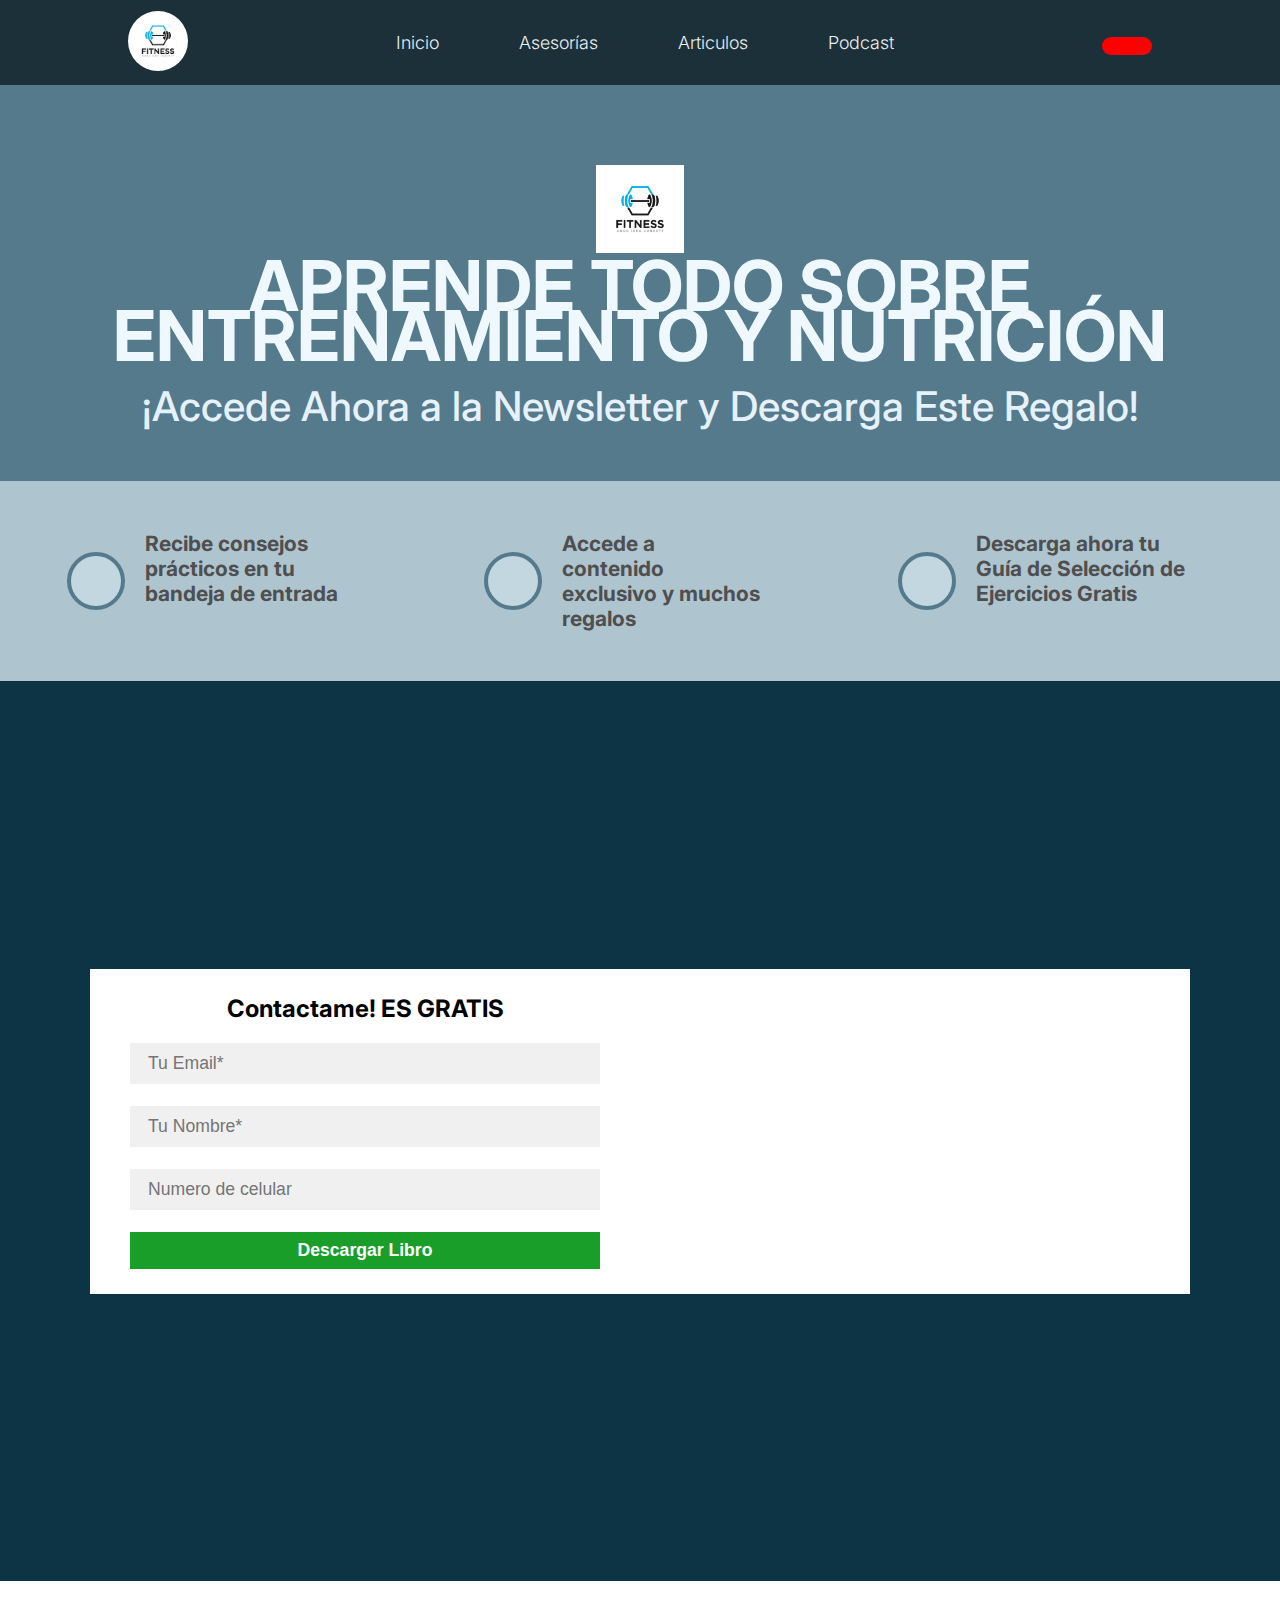
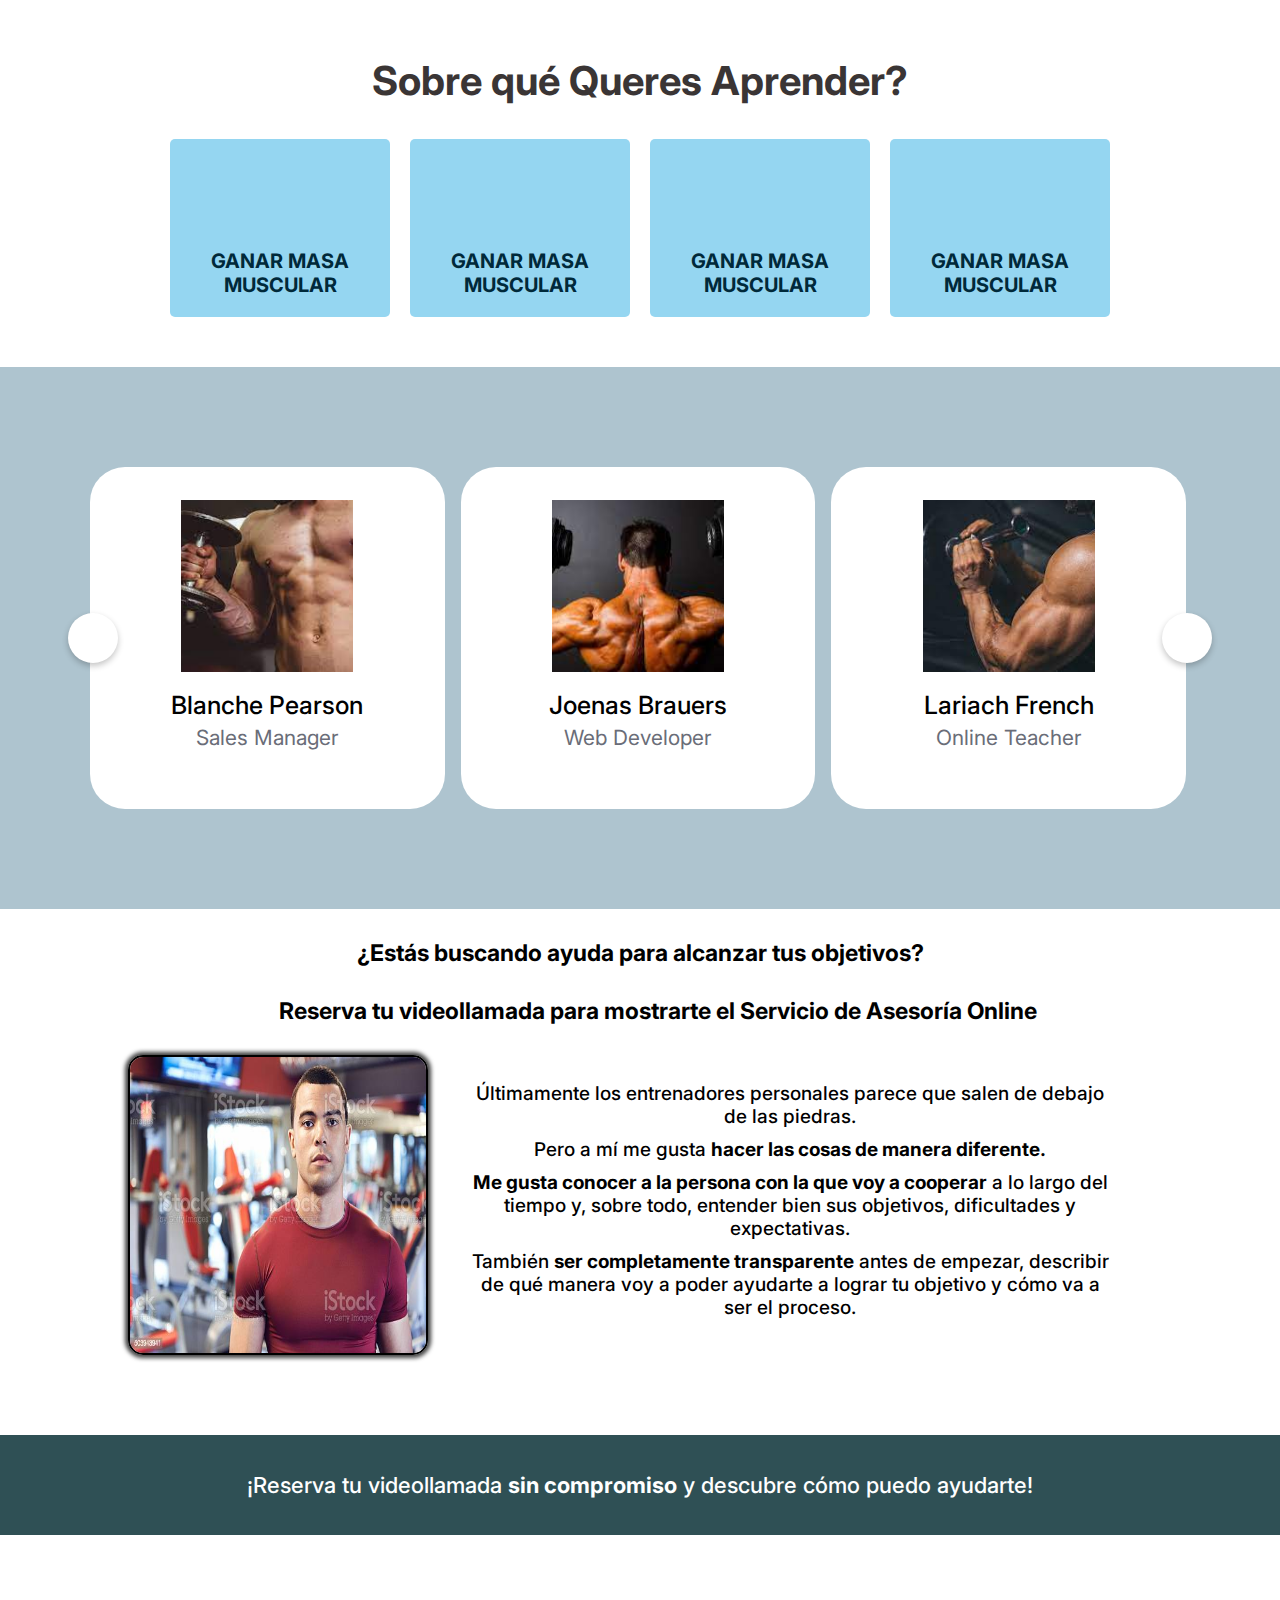
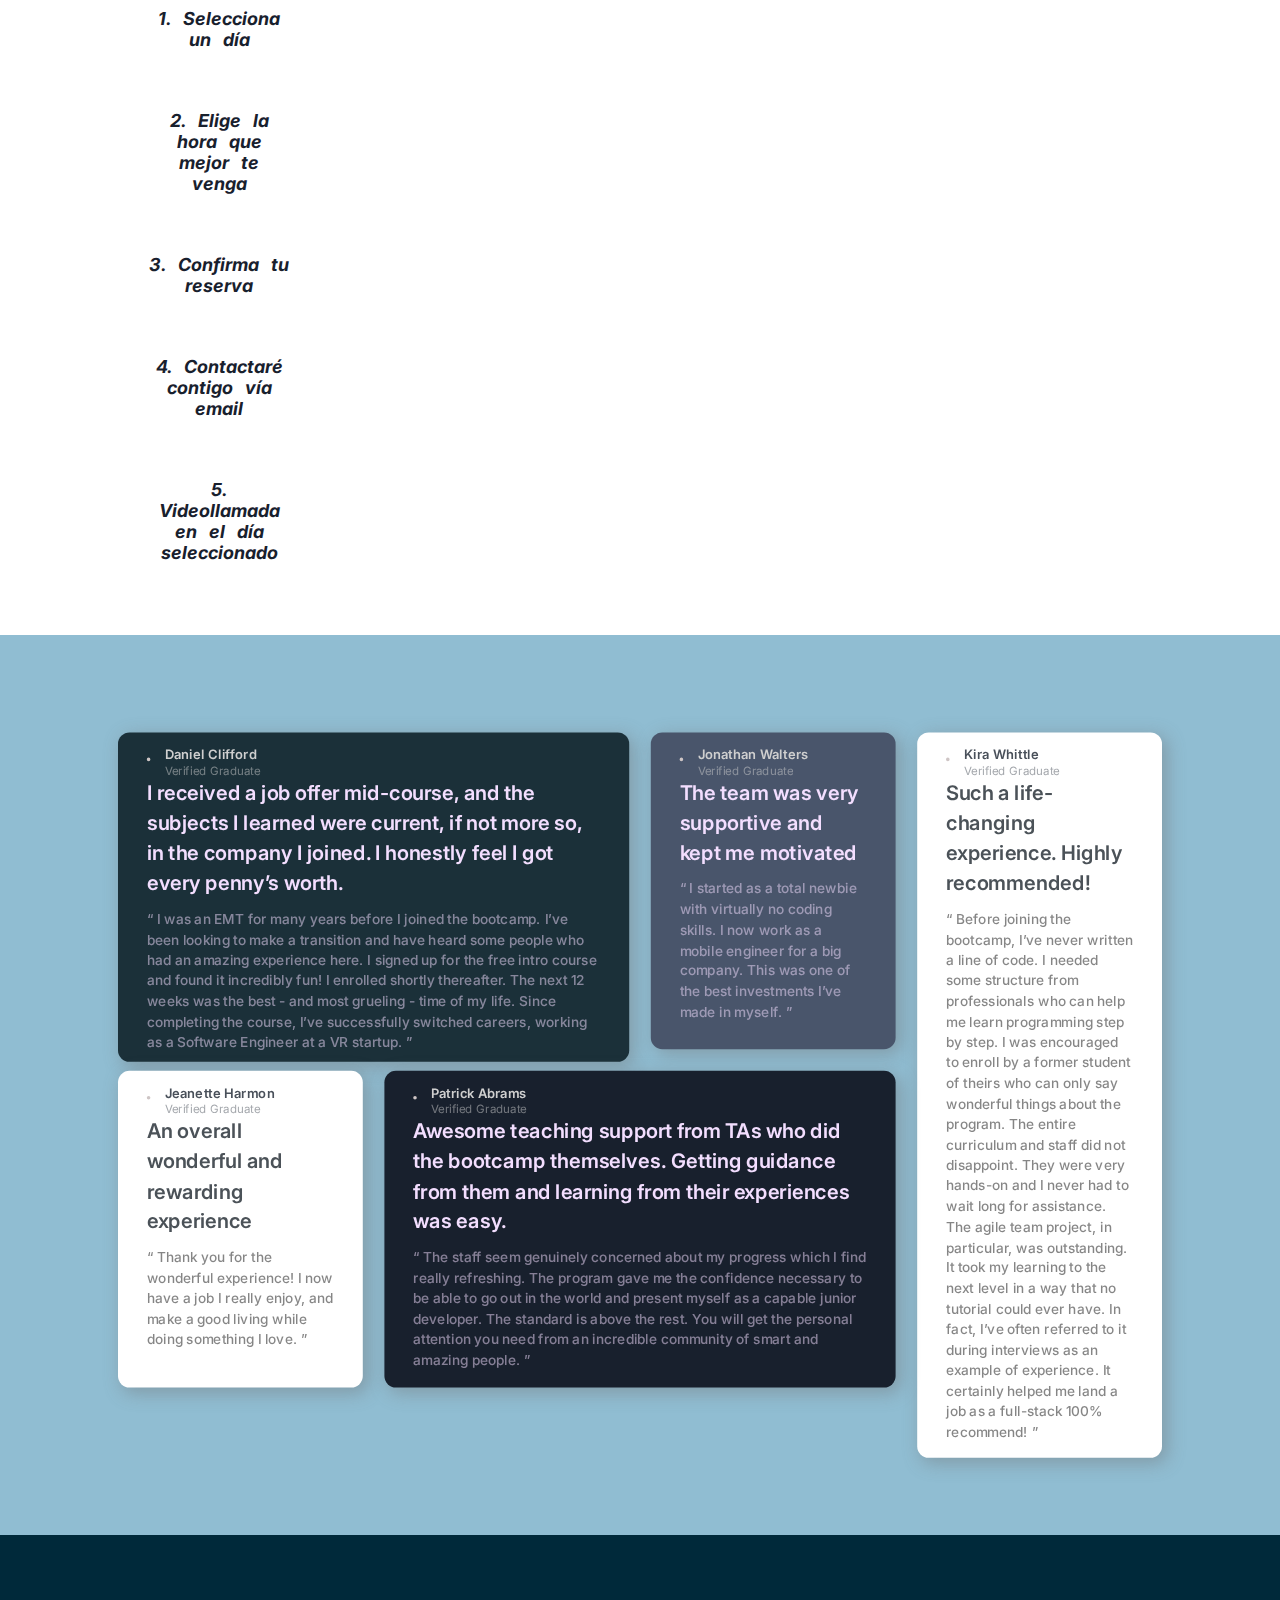
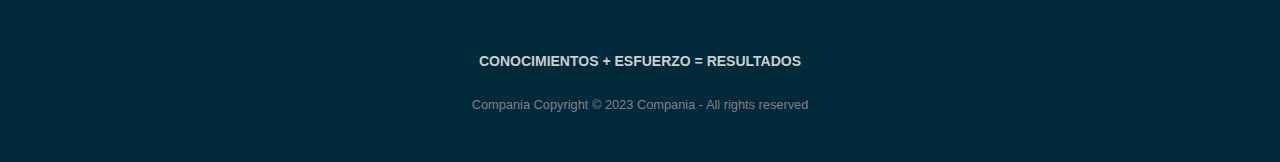
==== commit bf64375c: "Update index.html" ====
--- a/busines-site-sections-page/html/index.html
+++ b/busines-site-sections-page/html/index.html
@@ -25,7 +25,7 @@
 
     <div id="menu-control-bar-container">
         <div class="logo">
-          <img src="/imgs/logo-proyect.jpg" alt="Logo de la marca">
+          <img src="../imgs/logo-proyect.jpg" alt="Logo de la marca">
       </div>
       <nav class="links-container">
         <ul class="nav-links">
@@ -41,7 +41,7 @@
   <!-- Slogan and intro -->
 
     <section id="hero">
-      <img class="header-big-logo" src="/imgs/logo-proyect.jpg" alt="logo2">
+      <img class="header-big-logo" src="../imgs/logo-proyect.jpg" alt="logo2">
       <h1 class="slogan-title">APRENDE TODO SOBRE <br> ENTRENAMIENTO Y NUTRICIÓN</h1>
       <h3 class="slogan-subtitle">¡Accede Ahora a la Newsletter y Descarga Este Regalo!</h3>
     </section>
@@ -136,32 +136,32 @@
       <i id="left" class="fa-solid fa-angle-left"></i>
       <ul class="carousel">
         <li class="card">
-          <div class="img"><img src="/imgs/realeses/realese1.jpeg" alt="img" draggable="false"></div>
+          <div class="img"><img src="../imgs/realeses/realese1.jpeg" alt="img" draggable="false"></div>
           <h2>Blanche Pearson</h2>
           <span>Sales Manager</span>
         </li>
         <li class="card">
-          <div class="img"><img src="/imgs/realeses/realese2.jpeg" alt="img" draggable="false"></div>
+          <div class="img"><img src="../imgs/realeses/realese2.jpeg" alt="img" draggable="false"></div>
           <h2>Joenas Brauers</h2>
           <span>Web Developer</span>
         </li>
         <li class="card">
-          <div class="img"><img src="/imgs/realeses/realese3.jpeg" alt="img" draggable="false"></div>
+          <div class="img"><img src="../imgs/realeses/realese3.jpeg" alt="img" draggable="false"></div>
           <h2>Lariach French</h2>
           <span>Online Teacher</span>
         </li>
         <li class="card">
-          <div class="img"><img src="/imgs/realeses/realese4.jpeg" alt="img" draggable="false"></div>
+          <div class="img"><img src="../imgs/realeses/realese4.jpeg" alt="img" draggable="false"></div>
           <h2>James Khosravi</h2>
           <span>Freelancer</span>
         </li>
         <li class="card">
-          <div class="img"><img src="/imgs/realeses/realese5.jpeg" alt="img" draggable="false"></div>
+          <div class="img"><img src="../imgs/realeses/realese5.jpeg" alt="img" draggable="false"></div>
           <h2>Kristina Zasiadko</h2>
           <span>Bank Manager</span>
         </li>
         <li class="card">
-          <div class="img"><img src="/imgs/realeses/realese6.jpeg" alt="img" draggable="false"></div>
+          <div class="img"><img src="../imgs/realeses/realese6.jpeg" alt="img" draggable="false"></div>
           <h2>Donald Horton</h2>
           <span>App Designer</span>
         </li>
@@ -181,7 +181,7 @@
 
         <div class="about-service">
 
-            <img class="busines-owner-picture" src="/imgs/business-manager-picture.jpg" alt="Foto persona/empresa">
+            <img class="busines-owner-picture" src="../imgs/business-manager-picture.jpg" alt="Foto persona/empresa">
             
             <div class="about-text-info">
               <p>Últimamente los entrenadores personales parece que salen de debajo de las piedras.</p>
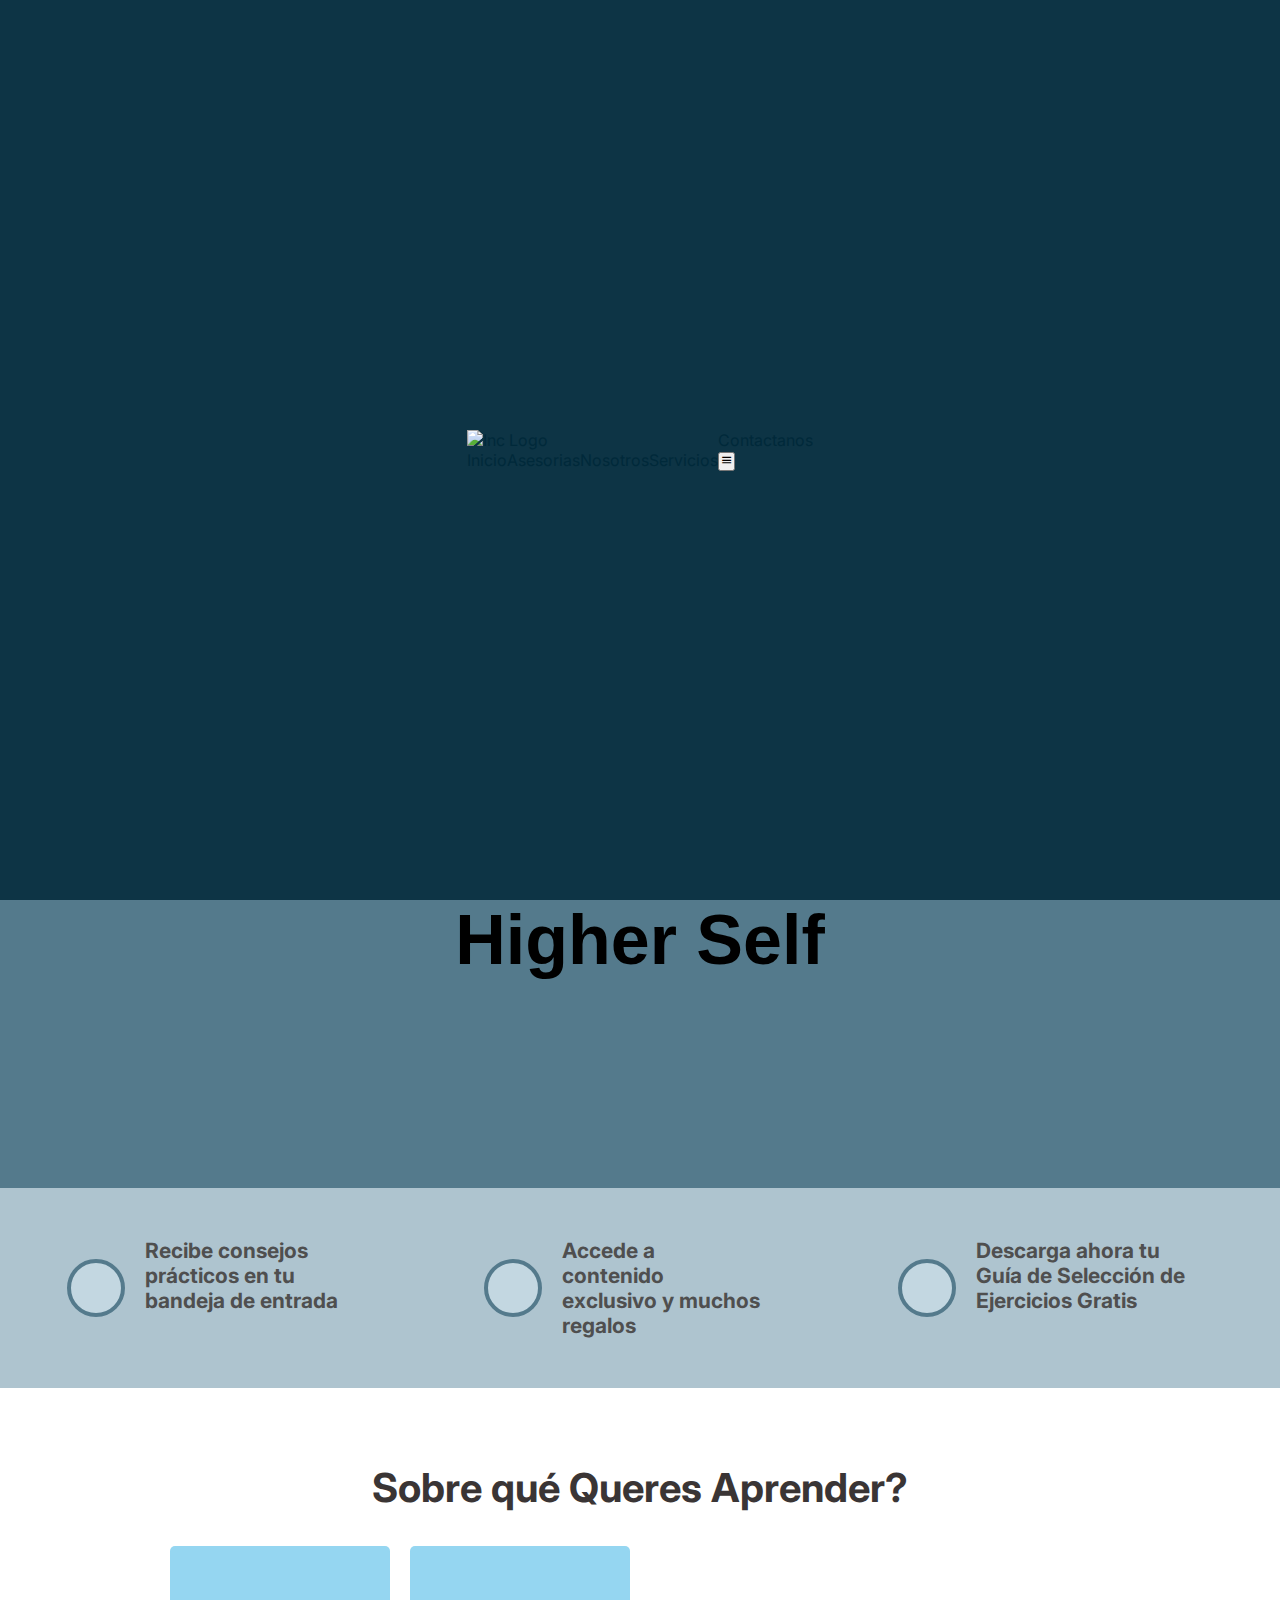
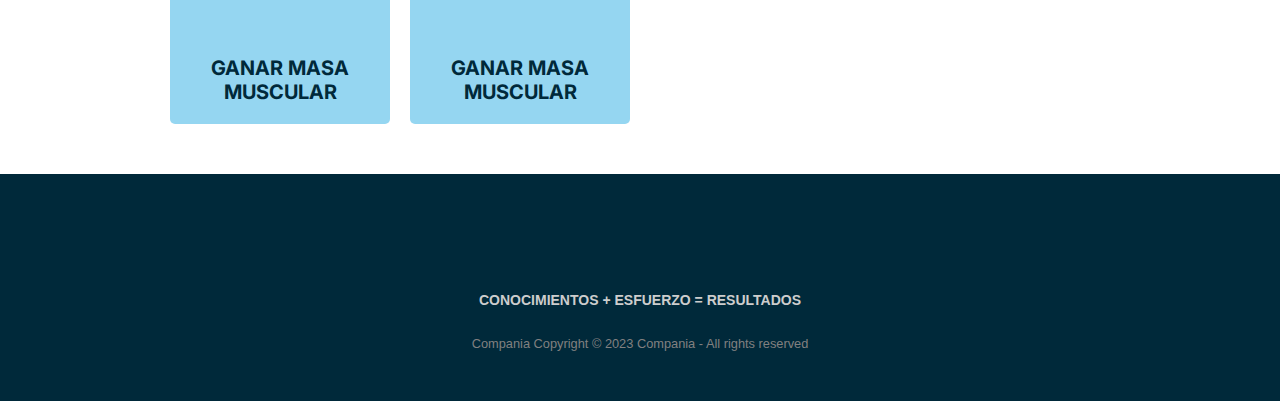
==== commit 2c17d9ba: "New pages and navbar" ====
--- a/busines-site-sections-page/html/index.html
+++ b/busines-site-sections-page/html/index.html
@@ -3,13 +3,14 @@
 <head>
   <meta charset="UTF-8">
   <meta name="viewport" content="width=device-width, initial-scale=1.0">
-  <title>Asesoría Fitness Online | Álvaro Bueno Workout</title>
+  <title>HigherSelf</title>
 
   <!-- ICON -->
   <link rel="icon" href="../styles/favicon.ico">
 
   <!-- Enlaces a hojas de estilo y scripts -->
-  <script src="https://kit.fontawesome.com/fdbf4efde1.js" crossorigin="anonymous"></script> <!--Font Awesome--> 
+  <script src="https://kit.fontawesome.com/fdbf4efde1.js" crossorigin="anonymous"></script> 
+  <!--Font Awesome--> 
   <link rel="stylesheet" href="../styles/style.css">
 
   <!-- Fonts -->
@@ -17,36 +18,69 @@
   <link rel="preconnect" href="https://fonts.gstatic.com" crossorigin>
   <link href="https://fonts.googleapis.com/css2?family=Inter:wght@100;300;700&display=swap" rel="stylesheet">
 
+  <link rel="preconnect" href="https://fonts.googleapis.com">
+  <link rel="preconnect" href="https://fonts.gstatic.com" crossorigin>
+  <link href="https://fonts.googleapis.com/css2?family=Jost:wght@100;300;500;700&display=swap" rel="stylesheet">
+
+    <!-- Link to BoxIcons -->
+    <link href='https://unpkg.com/boxicons@2.1.4/css/boxicons.min.css' rel='stylesheet'>
+
 
 </head>
 <body>
   <!-- Header -->
   <header>
 
-    <div id="menu-control-bar-container">
-        <div class="logo">
-          <img src="../imgs/logo-proyect.jpg" alt="Logo de la marca">
+    <div id="nav-menu" aria-label="navigation bar">
+      <div class="container">
+  <!-- Logo img and all links to pages -->
+        <div class="nav-start">
+          <a class="logo" href="../html/index.html">
+            <img src="../imgs/logo-proyect-black.png"
+                 width="65" 
+                 height="65" 
+                 alt="Inc Logo"
+              />
+          </a>
+          <nav class="menu">
+            <ul class="menu-bar">
+                <li><a class="nav-link" href="../html/index.html">Inicio</a></li>
+                <li><a class="nav-link" href="../html/asesories.html">Asesorias</a></li>
+                <li><a class="nav-link" href="../html/about.html">Nosotros</a></li>
+                <li><a class="nav-link" href="../html/services.html">Servicios</a></li>
+            </ul>
+        </nav>
+        </div>
+  
+  <!-- Form searcher and btn styled -->
+        <div class="nav-end">
+          <div class="right-container">
+            <a class="btn btn-primary" href="whatsapp://send?phone=2974624196&text=Hola quiero ser interprete!!">Contactanos</a>
+          </div>
+    
+          <button id="hamburger" aria-label="hamburger" aria-haspopup="true" aria-expanded="false">
+            <i class="bx bx-menu" aria-hidden="true"></i>
+          </button>
+        </div>
       </div>
-      <nav class="links-container">
-        <ul class="nav-links">
-              <li><a href="#">Inicio</a></li>
-              <li><a href="#">Asesorías</a></li>
-              <li><a href="#">Articulos</a></li>
-              <li><a href="#">Podcast</a></li>
-        </ul>            
-      </nav>
-      <a class="btn" href="#"><button><i class="fa-solid fa-play"></i></button></a>
     </div>
 
   <!-- Slogan and intro -->
 
-    <section id="hero">
-      <img class="header-big-logo" src="../imgs/logo-proyect.jpg" alt="logo2">
-      <h1 class="slogan-title">APRENDE TODO SOBRE <br> ENTRENAMIENTO Y NUTRICIÓN</h1>
-      <h3 class="slogan-subtitle">¡Accede Ahora a la Newsletter y Descarga Este Regalo!</h3>
-    </section>
+  <section id="hero">
 
-    <section id="about-business-container">
+    <h1>Higher Self</h1>
+
+    <div class="video-container">
+        <div class="color-overlay"></div>
+        <video autoplay loop muted>
+            <source src="../imgs/header-video-background.mp4" type="video/mp4">
+        </video>
+    </div>
+
+  </section>
+
+  <section id="about-business-container">
 
       <div class="about-div">
       <i class="fa-solid fa-envelope-open-text fa-3x"></i>
@@ -67,20 +101,6 @@
 
   <main>
 
-    <!-- Download form E-book -->
-
-    <div class="container">
-      <div class="contact-box">
-        <div class="right">
-          <h2>Contactame! ES GRATIS</h2>
-          <input type="email" class="field" placeholder="Tu Email*" required>
-          <input type="text" class="field" placeholder="Tu Nombre*" required>
-          <input type="text" class="field" placeholder="Numero de celular">
-          <button class="download-ebook-btn">Descargar Libro</button>
-        </div>
-        <div class="left"></div>
-      </div>
-    </div>
 
 <!--  FEATURED  -->
 
@@ -88,7 +108,7 @@
 			<h2>Sobre qué Queres Aprender?</h2>
 			<ul class="clearfix">
 				<li>
-          <a href="#" rel="noopener noreferrer">
+          <a href="../html/featured1.html" rel="noopener noreferrer">
             <div class="frame1">
               <div class="box">
                 <i class="fa-solid fa-dumbbell fa-4x"></i>
@@ -98,7 +118,7 @@
           </a>
 				</li>
 				<li>
-          <a href="#" rel="noopener noreferrer">
+          <a href="../html/featured2.html" rel="noopener noreferrer">
             <div class="frame1">
               <div class="box">
                 <i class="fa-solid fa-weight-scale fa-4x"></i>
@@ -107,217 +127,10 @@
             <p>Ganar masa muscular</p>
           </a>
 				</li>
-				<li>
-          <a href="#" rel="noopener noreferrer">
-            <div class="frame1">
-              <div class="box">
-                <i class="fa-solid fa-bolt fa-4x"></i>
-              </div>
-            </div>
-            <p>Ganar masa muscular</p>
-          </a>
-				</li>
-				<li>
-          <a href="#" rel="noopener noreferrer">
-            <div class="frame1">
-              <div class="box">
-                <i class="fa-solid fa-utensils fa-4x"></i>
-              </div>
-            </div>
-            <p>Ganar masa muscular</p>
-          </a>
-				</li>
 			</ul>
 		</div>
 
-<!-- CARD SLIDER -->
-  <section id="slider-container">
-    <div class="wrapper">
-      <i id="left" class="fa-solid fa-angle-left"></i>
-      <ul class="carousel">
-        <li class="card">
-          <div class="img"><img src="../imgs/realeses/realese1.jpeg" alt="img" draggable="false"></div>
-          <h2>Blanche Pearson</h2>
-          <span>Sales Manager</span>
-        </li>
-        <li class="card">
-          <div class="img"><img src="../imgs/realeses/realese2.jpeg" alt="img" draggable="false"></div>
-          <h2>Joenas Brauers</h2>
-          <span>Web Developer</span>
-        </li>
-        <li class="card">
-          <div class="img"><img src="../imgs/realeses/realese3.jpeg" alt="img" draggable="false"></div>
-          <h2>Lariach French</h2>
-          <span>Online Teacher</span>
-        </li>
-        <li class="card">
-          <div class="img"><img src="../imgs/realeses/realese4.jpeg" alt="img" draggable="false"></div>
-          <h2>James Khosravi</h2>
-          <span>Freelancer</span>
-        </li>
-        <li class="card">
-          <div class="img"><img src="../imgs/realeses/realese5.jpeg" alt="img" draggable="false"></div>
-          <h2>Kristina Zasiadko</h2>
-          <span>Bank Manager</span>
-        </li>
-        <li class="card">
-          <div class="img"><img src="../imgs/realeses/realese6.jpeg" alt="img" draggable="false"></div>
-          <h2>Donald Horton</h2>
-          <span>App Designer</span>
-        </li>
-      </ul>
-      <i id="right" class="fa-solid fa-angle-right"></i>
-    </div>
-
-  </section>
-
- <!-- Calendly Section -->
-
-    <section id="calendly">
-
-      <div class="promotion">
-        <p class="title-section">¿Estás buscando ayuda para alcanzar tus objetivos?</p>
-        <p class="subtitle-section"><i class="fa-solid fa-phone"></i>Reserva tu videollamada para mostrarte el Servicio de Asesoría Online</p>  
-
-        <div class="about-service">
-
-            <img class="busines-owner-picture" src="../imgs/business-manager-picture.jpg" alt="Foto persona/empresa">
-            
-            <div class="about-text-info">
-              <p>Últimamente los entrenadores personales parece que salen de debajo de las piedras.</p>
-              <p>Pero a mí me gusta <span>hacer las cosas de manera diferente.</span></p>
-              <p><span>Me gusta conocer a la persona con la que voy a cooperar</span> a lo largo del tiempo y, sobre todo, entender bien sus objetivos, dificultades y expectativas.</p>
-              <p>También <span>ser completamente transparente</span> antes de empezar, describir de qué manera voy a poder ayudarte a lograr tu objetivo y cómo va a ser el proceso.</p>
-            </div>
-            
-        </div>
-
-            <div class="slogan-service-container">
-              <h4>¡Reserva tu videollamada <span>sin compromiso</span> y descubre cómo puedo ayudarte!</h4>
-            </div>
-
-        <div class="calendar-container">
-
-          <div class="steps-calendar-contact">
-            <div class="step">
-              <i class="fa-solid fa-calendar-days fa-3x"></i>
-              <p>1. Selecciona un día</p>
-            </div>
-            <div class="step">
-              <i class="fa-solid fa-clock fa-3x"></i>
-              <p>2. Elige la hora que mejor te venga</p>
-            </div>
-            <div class="step">
-              <i class="fa-solid fa-check fa-3x"></i>
-              <p>3. Confirma tu reserva</p>
-            </div>
-            <div class="step">
-              <i class="fa-solid fa-inbox fa-3x"></i>
-              <p>4. Contactaré contigo vía email</p>
-            </div>
-            <div class="step">
-              <i class="fa-solid fa-headphones fa-3x"></i>
-              <p>5. Videollamada en el día seleccionado</p>
-            </div>
-          </div>
-
-          <div class="calendar">
-            <!-- Calendly inline widget begin -->
-          <div class="calendly-inline-widget" data-url="https://calendly.com/josekolomenski/30min" style="width: 100%; height: 700px;"></div>
-          <!-- Calendly inline widget end -->
-          </div>
-      </div>
-
-    </section>
-
-<!-- Testimonials -->
-
-<div class="outerdiv">
-  <div class="innerdiv">
-    <!-- div1 -->
-    <div class="div1 eachdiv">
-      <div class="userdetails">
-        <div class="imgbox">
-          <img src="https://raw.githubusercontent.com/RahulSahOfficial/testimonials_grid_section/5532c958b7d3c9b910a216b198fdd21c73112d84/images/image-daniel.jpg" alt="">
-        </div>
-        <div class="detbox">
-          <p class="name">Daniel Clifford</p>
-          <p class="designation">Verified Graduate</p>
-        </div>
-      </div>
-      <div class="review">
-        <h4>I received a job offer mid-course, and the subjects I learned were current, if not more so, in the company I joined. I honestly feel I got every penny’s worth.</h4>
-      <p>“ I was an EMT for many years before I joined the bootcamp. I’ve been looking to make a transition and have heard some people who had an amazing experience here. I signed up for the free intro course and found it incredibly fun! I enrolled shortly thereafter. The next 12 weeks was the best - and most grueling - time of my life. Since completing the course, I’ve successfully switched careers, working as a Software Engineer at a VR startup. ”</p>
-      </div>
-    </div>
-    <!-- div2 -->
-    <div class="div2 eachdiv">
-      <div class="userdetails">
-        <div class="imgbox">
-          <img src="https://raw.githubusercontent.com/RahulSahOfficial/testimonials_grid_section/5532c958b7d3c9b910a216b198fdd21c73112d84/images/image-jonathan.jpg" alt="">
-        </div>
-        <div class="detbox">
-          <p class="name">Jonathan Walters</p>
-          <p class="designation">Verified Graduate</p>
-        </div>
-      </div>
-      <div class="review">
-        <h4>The team was very supportive and kept me motivated</h4>
-      <p>“ I started as a total newbie with virtually no coding skills. I now work as a mobile engineer for a big company. This was one of the best investments I’ve made in myself. ”</p>
-      </div>
-    </div>
-    <!-- div3 -->
-    <div class="div3 eachdiv">
-      <div class="userdetails">
-        <div class="imgbox">
-          <img src="https://raw.githubusercontent.com/RahulSahOfficial/testimonials_grid_section/5532c958b7d3c9b910a216b198fdd21c73112d84/images/image-kira.jpg" alt="">
-        </div>
-        <div class="detbox">
-          <p class="name dark">Kira Whittle</p>
-          <p class="designation dark">Verified Graduate</p>
-        </div>
-      </div>
-      <div class="review dark">
-        <h4>Such a life-changing experience. Highly recommended!</h4>
-        <p>“ Before joining the bootcamp, I’ve never written a line of code. I needed some structure from professionals who can help me learn programming step by step. I was encouraged to enroll by a former student of theirs who can only say wonderful things about the program. The entire curriculum and staff did not disappoint. They were very hands-on and I never had to wait long for assistance. The agile team project, in particular, was outstanding. It took my learning to the next level in a way that no tutorial could ever have. In fact, I’ve often referred to it during interviews as an example of experience. It certainly helped me land a job as a full-stack 100% recommend! ”</p>
-      </div>
-    </div>
-    <!-- div4 -->
-    <div class="div4 eachdiv">
-      <div class="userdetails">
-        <div class="imgbox">
-          <img src="https://raw.githubusercontent.com/RahulSahOfficial/testimonials_grid_section/5532c958b7d3c9b910a216b198fdd21c73112d84/images/image-jeanette.jpg" alt="">
-        </div>
-        <div class="detbox">
-          <p class="name dark">Jeanette Harmon</p>
-          <p class="designation dark">Verified Graduate</p>
-        </div>
-      </div>
-      <div class="review dark">
-        <h4>An overall wonderful and rewarding experience</h4>
-      <p>“ Thank you for the wonderful experience! I now have a job I really enjoy, and make a good living while doing something I love. ”</p>
-      </div>
-    </div>
-    <!-- div5 -->
-    <div class="div5 eachdiv">
-      <div class="userdetails">
-        <div class="imgbox">
-          <img src="https://raw.githubusercontent.com/RahulSahOfficial/testimonials_grid_section/5532c958b7d3c9b910a216b198fdd21c73112d84/images/image-patrick.jpg" alt="">
-        </div>
-        <div class="detbox">
-          <p class="name">Patrick Abrams</p>
-          <p class="designation">Verified Graduate</p>
-        </div>
-      </div>
-      <div class="review">
-        <h4>Awesome teaching support from TAs who did the bootcamp themselves. Getting guidance from them and learning from their experiences was easy.</h4>
-      <p>“ The staff seem genuinely concerned about my progress which I find really refreshing. The program gave me the confidence necessary to be able to go out in the world and present myself as a capable junior developer. The standard is above the rest. You will get the personal attention you need from an incredible community of smart and amazing people. ”</p>
-      </div>
-    </div>
-  </div>
-</div>
-
-</main>
+    </main>
 
   <!-- Pie de página -->
 
@@ -347,7 +160,7 @@
   <script type="text/javascript" src="https://assets.calendly.com/assets/external/widget.js" async></script>
 
   <!-- Javascript -->
-  <script src="/Js/app.js"></script>
+  <script src="../Js/app.js"></script>
 
 
 </html>
